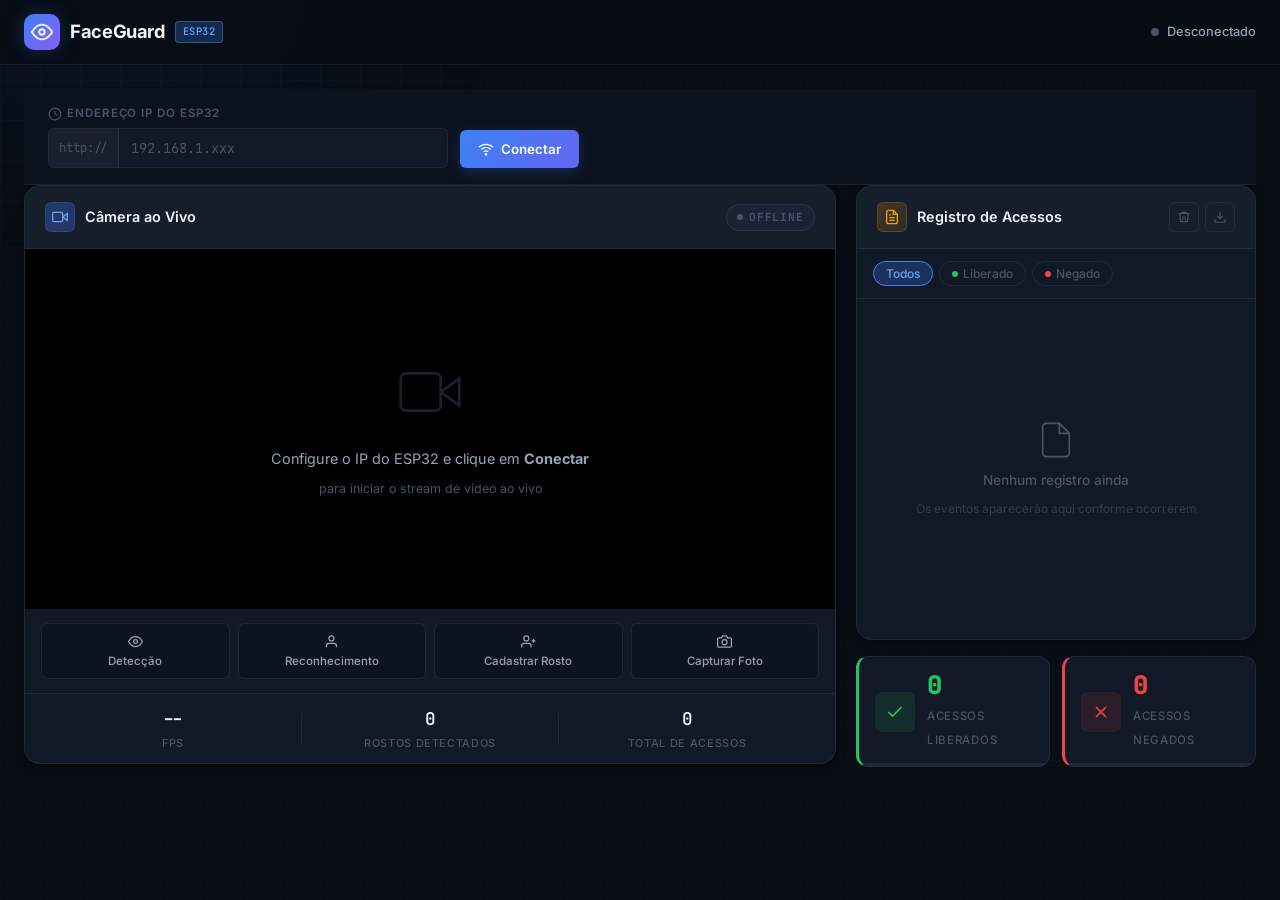
==== dashboard/index.html @ 4478c02a "Add files via upload" ====
<!DOCTYPE html>
<html lang="pt-BR">
<head>
  <meta charset="UTF-8" />
  <meta name="viewport" content="width=device-width, initial-scale=1.0" />
  <title>FaceGuard — Sistema de Reconhecimento Facial</title>
  <meta name="description" content="Dashboard de monitoramento em tempo real com câmera ao vivo e registro de acessos do sistema de reconhecimento facial ESP32." />
  <link rel="preconnect" href="https://fonts.googleapis.com" />
  <link rel="preconnect" href="https://fonts.gstatic.com" crossorigin />
  <link href="https://fonts.googleapis.com/css2?family=Inter:wght@300;400;500;600;700;800&family=JetBrains+Mono:wght@400;500&display=swap" rel="stylesheet" />
  <link rel="stylesheet" href="style.css" />
</head>
<body>

  <!-- ===== HEADER ===== -->
  <header class="header" id="header">
    <div class="header-inner">
      <div class="logo">
        <div class="logo-icon">
          <svg width="22" height="22" viewBox="0 0 24 24" fill="none" stroke="currentColor" stroke-width="2" stroke-linecap="round" stroke-linejoin="round">
            <path d="M1 12s4-8 11-8 11 8 11 8-4 8-11 8-11-8-11-8z"/>
            <circle cx="12" cy="12" r="3"/>
          </svg>
        </div>
        <span class="logo-text">FaceGuard</span>
        <span class="logo-badge">ESP32</span>
      </div>
      <div class="header-status">
        <div class="status-dot" id="statusDot"></div>
        <span class="status-label" id="statusLabel">Desconectado</span>
      </div>
    </div>
  </header>

  <!-- ===== MAIN ===== -->
  <main class="main">

    <!-- CONFIG BAR -->
    <section class="config-bar" id="configBar">
      <div class="config-inner">
        <div class="config-field">
          <label for="espIpInput">
            <svg width="14" height="14" viewBox="0 0 24 24" fill="none" stroke="currentColor" stroke-width="2"><circle cx="12" cy="12" r="10"/><polyline points="12 6 12 12 16 14"/></svg>
            Endereço IP do ESP32
          </label>
          <div class="input-group">
            <span class="input-prefix">http://</span>
            <input type="text" id="espIpInput" placeholder="192.168.1.xxx" value="" autocomplete="off" spellcheck="false" />
          </div>
        </div>
        <button class="btn-connect" id="btnConnect" onclick="connectToESP()">
          <svg width="16" height="16" viewBox="0 0 24 24" fill="none" stroke="currentColor" stroke-width="2"><path d="M5 12.55a11 11 0 0 1 14.08 0"/><path d="M1.42 9a16 16 0 0 1 21.16 0"/><path d="M8.53 16.11a6 6 0 0 1 6.95 0"/><circle cx="12" cy="20" r="1"/></svg>
          Conectar
        </button>
        <button class="btn-disconnect" id="btnDisconnect" onclick="disconnectFromESP()" style="display:none;">
          <svg width="16" height="16" viewBox="0 0 24 24" fill="none" stroke="currentColor" stroke-width="2"><line x1="18" y1="6" x2="6" y2="18"/><line x1="6" y1="6" x2="18" y2="18"/></svg>
          Desconectar
        </button>
      </div>
    </section>

    <!-- GRID LAYOUT -->
    <div class="grid">

      <!-- ===== LEFT: CAMERA PANEL ===== -->
      <div class="panel camera-panel">
        <div class="panel-header">
          <div class="panel-title">
            <div class="panel-icon camera-icon">
              <svg width="16" height="16" viewBox="0 0 24 24" fill="none" stroke="currentColor" stroke-width="2"><path d="M23 7l-7 5 7 5V7z"/><rect x="1" y="5" width="15" height="14" rx="2" ry="2"/></svg>
            </div>
            Câmera ao Vivo
          </div>
          <div class="live-badge" id="liveBadge">
            <span class="live-dot"></span> OFFLINE
          </div>
        </div>

        <div class="camera-container" id="cameraContainer">
          <div class="camera-placeholder" id="cameraPlaceholder">
            <div class="placeholder-icon">
              <svg width="64" height="64" viewBox="0 0 24 24" fill="none" stroke="currentColor" stroke-width="1"><path d="M23 7l-7 5 7 5V7z"/><rect x="1" y="5" width="15" height="14" rx="2" ry="2"/></svg>
            </div>
            <p class="placeholder-text">Configure o IP do ESP32 e clique em <strong>Conectar</strong></p>
            <p class="placeholder-sub">para iniciar o stream de vídeo ao vivo</p>
          </div>
          <img id="cameraStream" src="" alt="Stream da câmera ESP32" style="display:none;" />
          <div class="camera-overlay" id="cameraOverlay" style="display:none;">
            <div class="scan-line"></div>
            <div class="corner tl"></div>
            <div class="corner tr"></div>
            <div class="corner bl"></div>
            <div class="corner br"></div>
          </div>
        </div>

        <!-- Camera Controls -->
        <div class="controls-grid" id="controlsGrid">
          <button class="ctrl-btn" id="btnDetection" onclick="toggleDetection()" title="Ativar/Desativar detecção de rostos">
            <svg width="15" height="15" viewBox="0 0 24 24" fill="none" stroke="currentColor" stroke-width="2"><path d="M1 12s4-8 11-8 11 8 11 8-4 8-11 8-11-8-11-8z"/><circle cx="12" cy="12" r="3"/></svg>
            Detecção
          </button>
          <button class="ctrl-btn" id="btnRecognition" onclick="toggleRecognition()" title="Ativar/Desativar reconhecimento facial">
            <svg width="15" height="15" viewBox="0 0 24 24" fill="none" stroke="currentColor" stroke-width="2"><path d="M20 21v-2a4 4 0 0 0-4-4H8a4 4 0 0 0-4 4v2"/><circle cx="12" cy="7" r="4"/></svg>
            Reconhecimento
          </button>
          <button class="ctrl-btn enroll-btn" id="btnEnroll" onclick="toggleEnroll()" title="Cadastrar novo rosto">
            <svg width="15" height="15" viewBox="0 0 24 24" fill="none" stroke="currentColor" stroke-width="2"><path d="M16 21v-2a4 4 0 0 0-4-4H5a4 4 0 0 0-4 4v2"/><circle cx="8.5" cy="7" r="4"/><line x1="20" y1="8" x2="20" y2="14"/><line x1="23" y1="11" x2="17" y2="11"/></svg>
            Cadastrar Rosto
          </button>
          <button class="ctrl-btn" onclick="capturePhoto()" title="Tirar uma foto">
            <svg width="15" height="15" viewBox="0 0 24 24" fill="none" stroke="currentColor" stroke-width="2"><path d="M23 19a2 2 0 0 1-2 2H3a2 2 0 0 1-2-2V8a2 2 0 0 1 2-2h4l2-3h6l2 3h4a2 2 0 0 1 2 2z"/><circle cx="12" cy="13" r="4"/></svg>
            Capturar Foto
          </button>
        </div>

        <!-- Stats Bar -->
        <div class="stats-bar" id="statsBar">
          <div class="stat-item">
            <span class="stat-val" id="statFPS">--</span>
            <span class="stat-lbl">FPS</span>
          </div>
          <div class="stat-divider"></div>
          <div class="stat-item">
            <span class="stat-val" id="statFaces">0</span>
            <span class="stat-lbl">Rostos Detectados</span>
          </div>
          <div class="stat-divider"></div>
          <div class="stat-item">
            <span class="stat-val" id="statTotal">0</span>
            <span class="stat-lbl">Total de Acessos</span>
          </div>
        </div>
      </div>

      <!-- ===== RIGHT COLUMN ===== -->
      <div class="right-column">

        <!-- ACCESS LOG PANEL -->
        <div class="panel log-panel">
          <div class="panel-header">
            <div class="panel-title">
              <div class="panel-icon log-icon">
                <svg width="16" height="16" viewBox="0 0 24 24" fill="none" stroke="currentColor" stroke-width="2"><path d="M14 2H6a2 2 0 0 0-2 2v16a2 2 0 0 0 2 2h12a2 2 0 0 0 2-2V8z"/><polyline points="14 2 14 8 20 8"/><line x1="16" y1="13" x2="8" y2="13"/><line x1="16" y1="17" x2="8" y2="17"/><polyline points="10 9 9 9 8 9"/></svg>
              </div>
              Registro de Acessos
            </div>
            <div class="panel-actions">
              <button class="icon-btn" onclick="clearLog()" title="Limpar registro">
                <svg width="14" height="14" viewBox="0 0 24 24" fill="none" stroke="currentColor" stroke-width="2"><polyline points="3 6 5 6 21 6"/><path d="M19 6l-1 14H6L5 6"/><path d="M10 11v6"/><path d="M14 11v6"/><path d="M9 6V4h6v2"/></svg>
              </button>
              <button class="icon-btn" onclick="exportLog()" title="Exportar registro">
                <svg width="14" height="14" viewBox="0 0 24 24" fill="none" stroke="currentColor" stroke-width="2"><path d="M21 15v4a2 2 0 0 1-2 2H5a2 2 0 0 1-2-2v-4"/><polyline points="7 10 12 15 17 10"/><line x1="12" y1="15" x2="12" y2="3"/></svg>
              </button>
            </div>
          </div>

          <!-- Log Filters -->
          <div class="log-filters">
            <button class="filter-btn active" data-filter="all" onclick="filterLog('all', this)">Todos</button>
            <button class="filter-btn" data-filter="granted" onclick="filterLog('granted', this)">
              <span class="filter-dot granted"></span> Liberado
            </button>
            <button class="filter-btn" data-filter="denied" onclick="filterLog('denied', this)">
              <span class="filter-dot denied"></span> Negado
            </button>
          </div>

          <!-- Log List -->
          <div class="log-list" id="logList">
            <div class="log-empty" id="logEmpty">
              <svg width="40" height="40" viewBox="0 0 24 24" fill="none" stroke="currentColor" stroke-width="1"><path d="M14 2H6a2 2 0 0 0-2 2v16a2 2 0 0 0 2 2h12a2 2 0 0 0 2-2V8z"/><polyline points="14 2 14 8 20 8"/></svg>
              <p>Nenhum registro ainda</p>
              <span>Os eventos aparecerão aqui conforme ocorrerem</span>
            </div>
          </div>
        </div>

        <!-- SUMMARY CARDS -->
        <div class="cards-row">
          <div class="summary-card granted-card">
            <div class="card-icon">
              <svg width="20" height="20" viewBox="0 0 24 24" fill="none" stroke="currentColor" stroke-width="2"><polyline points="20 6 9 17 4 12"/></svg>
            </div>
            <div class="card-info">
              <span class="card-num" id="cardGranted">0</span>
              <span class="card-label">Acessos Liberados</span>
            </div>
            <div class="card-progress">
              <div class="progress-bar granted-bar" id="progressGranted" style="width:0%"></div>
            </div>
          </div>
          <div class="summary-card denied-card">
            <div class="card-icon">
              <svg width="20" height="20" viewBox="0 0 24 24" fill="none" stroke="currentColor" stroke-width="2"><line x1="18" y1="6" x2="6" y2="18"/><line x1="6" y1="6" x2="18" y2="18"/></svg>
            </div>
            <div class="card-info">
              <span class="card-num" id="cardDenied">0</span>
              <span class="card-label">Acessos Negados</span>
            </div>
            <div class="card-progress">
              <div class="progress-bar denied-bar" id="progressDenied" style="width:0%"></div>
            </div>
          </div>
        </div>

      </div>
    </div>
  </main>

  <!-- TOAST NOTIFICATION -->
  <div class="toast-container" id="toastContainer"></div>

  <!-- PHOTO MODAL -->
  <div class="modal-overlay" id="photoModal" style="display:none;" onclick="closeModal()">
    <div class="modal-content" onclick="event.stopPropagation()">
      <div class="modal-header">
        <h3>Foto Capturada</h3>
        <button class="modal-close" onclick="closeModal()">×</button>
      </div>
      <img id="modalImg" src="" alt="Foto capturada" />
      <div class="modal-footer">
        <a id="modalDownload" href="" download="capture.jpg" class="btn-connect">
          <svg width="14" height="14" viewBox="0 0 24 24" fill="none" stroke="currentColor" stroke-width="2"><path d="M21 15v4a2 2 0 0 1-2 2H5a2 2 0 0 1-2-2v-4"/><polyline points="7 10 12 15 17 10"/><line x1="12" y1="15" x2="12" y2="3"/></svg>
          Salvar Foto
        </a>
        <button class="btn-disconnect" onclick="closeModal()">Fechar</button>
      </div>
    </div>
  </div>

  <script src="app.js"></script>
</body>
</html>
---- dashboard/style.css ----
/* =====================================================
   FaceGuard Dashboard — style.css
   Modern dark theme with glassmorphism
   ===================================================== */

*, *::before, *::after {
  box-sizing: border-box;
  margin: 0;
  padding: 0;
}

:root {
  --bg-base:       #080c14;
  --bg-surface:    #0d1320;
  --bg-card:       #111827;
  --bg-hover:      #1a2236;
  --border:        rgba(255,255,255,0.07);
  --border-active: rgba(99,179,237,0.35);

  --accent:        #3b82f6;
  --accent-glow:   rgba(59,130,246,0.25);
  --accent-light:  #60a5fa;

  --green:         #22c55e;
  --green-glow:    rgba(34,197,94,0.2);
  --green-dim:     rgba(34,197,94,0.12);

  --red:           #ef4444;
  --red-glow:      rgba(239,68,68,0.2);
  --red-dim:       rgba(239,68,68,0.12);

  --yellow:        #f59e0b;
  --yellow-dim:    rgba(245,158,11,0.12);

  --text-primary:  #f1f5f9;
  --text-secondary:#94a3b8;
  --text-muted:    #475569;

  --font-sans:     'Inter', sans-serif;
  --font-mono:     'JetBrains Mono', monospace;

  --radius-sm:     6px;
  --radius-md:     12px;
  --radius-lg:     16px;
  --radius-xl:     20px;

  --shadow-sm:     0 2px 8px rgba(0,0,0,0.4);
  --shadow-md:     0 4px 24px rgba(0,0,0,0.5);
  --shadow-lg:     0 8px 48px rgba(0,0,0,0.6);

  --transition:    0.2s cubic-bezier(0.4,0,0.2,1);
}

html { scroll-behavior: smooth; }

body {
  font-family: var(--font-sans);
  background-color: var(--bg-base);
  color: var(--text-primary);
  min-height: 100vh;
  overflow-x: hidden;
  line-height: 1.5;
}

/* Background grid pattern */
body::before {
  content: '';
  position: fixed;
  inset: 0;
  background-image:
    linear-gradient(rgba(59,130,246,0.03) 1px, transparent 1px),
    linear-gradient(90deg, rgba(59,130,246,0.03) 1px, transparent 1px);
  background-size: 40px 40px;
  pointer-events: none;
  z-index: 0;
}

body::after {
  content: '';
  position: fixed;
  top: -30%;
  left: -20%;
  width: 60%;
  height: 60%;
  background: radial-gradient(ellipse, rgba(59,130,246,0.06) 0%, transparent 70%);
  pointer-events: none;
  z-index: 0;
}

/* ===================== HEADER ===================== */
.header {
  position: sticky;
  top: 0;
  z-index: 100;
  background: rgba(8,12,20,0.85);
  backdrop-filter: blur(20px);
  -webkit-backdrop-filter: blur(20px);
  border-bottom: 1px solid var(--border);
}

.header-inner {
  max-width: 1400px;
  margin: 0 auto;
  padding: 0 24px;
  height: 64px;
  display: flex;
  align-items: center;
  justify-content: space-between;
}

.logo {
  display: flex;
  align-items: center;
  gap: 10px;
}

.logo-icon {
  width: 36px;
  height: 36px;
  background: linear-gradient(135deg, var(--accent), #8b5cf6);
  border-radius: 10px;
  display: flex;
  align-items: center;
  justify-content: center;
  box-shadow: 0 0 20px var(--accent-glow);
}

.logo-text {
  font-size: 1.15rem;
  font-weight: 700;
  letter-spacing: -0.02em;
  color: var(--text-primary);
}

.logo-badge {
  font-size: 0.65rem;
  font-weight: 600;
  font-family: var(--font-mono);
  background: var(--accent-glow);
  color: var(--accent-light);
  border: 1px solid var(--border-active);
  padding: 2px 7px;
  border-radius: 4px;
  letter-spacing: 0.05em;
}

.header-status {
  display: flex;
  align-items: center;
  gap: 8px;
}

.status-dot {
  width: 8px;
  height: 8px;
  border-radius: 50%;
  background: var(--text-muted);
  transition: var(--transition);
}
.status-dot.connected {
  background: var(--green);
  box-shadow: 0 0 10px var(--green);
  animation: pulse 2s infinite;
}
.status-dot.error { background: var(--red); box-shadow: 0 0 10px var(--red); }

@keyframes pulse {
  0%, 100% { opacity: 1; }
  50% { opacity: 0.5; }
}

.status-label {
  font-size: 0.8rem;
  font-weight: 500;
  color: var(--text-secondary);
}

/* ===================== CONFIG BAR ===================== */
.config-bar {
  position: relative;
  z-index: 1;
  background: rgba(13,19,32,0.8);
  border-bottom: 1px solid var(--border);
  padding: 16px 24px;
}

.config-inner {
  max-width: 1400px;
  margin: 0 auto;
  display: flex;
  align-items: flex-end;
  gap: 12px;
  flex-wrap: wrap;
}

.config-field {
  display: flex;
  flex-direction: column;
  gap: 6px;
  flex: 1;
  min-width: 240px;
  max-width: 400px;
}

.config-field label {
  font-size: 0.72rem;
  font-weight: 600;
  text-transform: uppercase;
  letter-spacing: 0.08em;
  color: var(--text-muted);
  display: flex;
  align-items: center;
  gap: 5px;
}

.input-group {
  display: flex;
  align-items: center;
  background: var(--bg-card);
  border: 1px solid var(--border);
  border-radius: var(--radius-sm);
  overflow: hidden;
  transition: var(--transition);
}
.input-group:focus-within {
  border-color: var(--accent);
  box-shadow: 0 0 0 3px var(--accent-glow);
}

.input-prefix {
  padding: 0 10px;
  font-family: var(--font-mono);
  font-size: 0.78rem;
  color: var(--text-muted);
  background: rgba(255,255,255,0.03);
  border-right: 1px solid var(--border);
  height: 38px;
  display: flex;
  align-items: center;
  white-space: nowrap;
}

.input-group input {
  flex: 1;
  background: transparent;
  border: none;
  outline: none;
  color: var(--text-primary);
  font-family: var(--font-mono);
  font-size: 0.85rem;
  padding: 0 12px;
  height: 38px;
}
.input-group input::placeholder { color: var(--text-muted); }

/* ===================== BUTTONS ===================== */
.btn-connect, .btn-disconnect {
  display: inline-flex;
  align-items: center;
  gap: 7px;
  padding: 0 18px;
  height: 38px;
  border: none;
  border-radius: var(--radius-sm);
  font-family: var(--font-sans);
  font-size: 0.83rem;
  font-weight: 600;
  cursor: pointer;
  transition: var(--transition);
  white-space: nowrap;
  text-decoration: none;
}

.btn-connect {
  background: linear-gradient(135deg, var(--accent), #6366f1);
  color: #fff;
  box-shadow: 0 4px 15px var(--accent-glow);
}
.btn-connect:hover {
  transform: translateY(-1px);
  box-shadow: 0 6px 20px rgba(59,130,246,0.4);
}
.btn-connect:active { transform: translateY(0); }

.btn-disconnect {
  background: var(--bg-card);
  color: var(--text-secondary);
  border: 1px solid var(--border);
}
.btn-disconnect:hover {
  background: var(--bg-hover);
  color: var(--red);
  border-color: var(--red);
}

.icon-btn {
  width: 30px;
  height: 30px;
  display: flex;
  align-items: center;
  justify-content: center;
  background: transparent;
  border: 1px solid var(--border);
  border-radius: var(--radius-sm);
  color: var(--text-muted);
  cursor: pointer;
  transition: var(--transition);
}
.icon-btn:hover {
  background: var(--bg-hover);
  color: var(--text-primary);
  border-color: rgba(255,255,255,0.15);
}

/* ===================== MAIN / GRID ===================== */
.main {
  position: relative;
  z-index: 1;
  max-width: 1400px;
  margin: 0 auto;
  padding: 24px 24px 40px;
}

.grid {
  display: grid;
  grid-template-columns: 1fr 400px;
  gap: 20px;
  align-items: start;
}

@media (max-width: 1100px) {
  .grid { grid-template-columns: 1fr; }
}

/* ===================== PANEL ===================== */
.panel {
  background: var(--bg-card);
  border: 1px solid var(--border);
  border-radius: var(--radius-lg);
  overflow: hidden;
  box-shadow: var(--shadow-sm);
}

.panel-header {
  display: flex;
  align-items: center;
  justify-content: space-between;
  padding: 16px 20px;
  border-bottom: 1px solid var(--border);
  background: rgba(255,255,255,0.02);
}

.panel-title {
  display: flex;
  align-items: center;
  gap: 10px;
  font-size: 0.9rem;
  font-weight: 600;
  color: var(--text-primary);
}

.panel-icon {
  width: 30px;
  height: 30px;
  border-radius: var(--radius-sm);
  display: flex;
  align-items: center;
  justify-content: center;
}

.camera-icon {
  background: linear-gradient(135deg, rgba(59,130,246,0.3), rgba(99,102,241,0.3));
  border: 1px solid rgba(59,130,246,0.2);
  color: var(--accent-light);
}

.log-icon {
  background: linear-gradient(135deg, rgba(245,158,11,0.2), rgba(251,191,36,0.1));
  border: 1px solid rgba(245,158,11,0.2);
  color: var(--yellow);
}

.panel-actions {
  display: flex;
  gap: 6px;
}

/* ===================== LIVE BADGE ===================== */
.live-badge {
  display: flex;
  align-items: center;
  gap: 6px;
  padding: 4px 10px;
  border-radius: 100px;
  font-size: 0.7rem;
  font-weight: 700;
  font-family: var(--font-mono);
  letter-spacing: 0.08em;
  background: var(--bg-hover);
  border: 1px solid var(--border);
  color: var(--text-muted);
  transition: var(--transition);
}
.live-badge.live {
  background: var(--green-dim);
  border-color: rgba(34,197,94,0.3);
  color: var(--green);
}

.live-dot {
  width: 6px;
  height: 6px;
  border-radius: 50%;
  background: currentColor;
}
.live-badge.live .live-dot {
  animation: pulse 1.5s infinite;
}

/* ===================== CAMERA ===================== */
.camera-container {
  position: relative;
  background: #000;
  min-height: 360px;
  display: flex;
  align-items: center;
  justify-content: center;
  overflow: hidden;
}

.camera-placeholder {
  display: flex;
  flex-direction: column;
  align-items: center;
  gap: 10px;
  padding: 40px;
  text-align: center;
}

.placeholder-icon {
  color: var(--text-muted);
  opacity: 0.4;
  margin-bottom: 8px;
}

.placeholder-text {
  font-size: 0.9rem;
  color: var(--text-secondary);
}

.placeholder-sub {
  font-size: 0.78rem;
  color: var(--text-muted);
}

#cameraStream {
  width: 100%;
  height: 100%;
  object-fit: cover;
  display: block;
  min-height: 360px;
  max-height: 480px;
}

/* Camera overlay corners */
.camera-overlay {
  position: absolute;
  inset: 0;
  pointer-events: none;
}

.scan-line {
  position: absolute;
  left: 0; right: 0;
  height: 2px;
  background: linear-gradient(90deg, transparent, var(--accent), transparent);
  animation: scan 3s linear infinite;
  opacity: 0.5;
}

@keyframes scan {
  0%   { top: 0%; opacity: 0; }
  5%   { opacity: 0.5; }
  95%  { opacity: 0.5; }
  100% { top: 100%; opacity: 0; }
}

.corner {
  position: absolute;
  width: 20px;
  height: 20px;
  border-color: var(--accent);
  border-style: solid;
  opacity: 0.7;
}
.corner.tl { top: 12px; left: 12px; border-width: 2px 0 0 2px; }
.corner.tr { top: 12px; right: 12px; border-width: 2px 2px 0 0; }
.corner.bl { bottom: 12px; left: 12px; border-width: 0 0 2px 2px; }
.corner.br { bottom: 12px; right: 12px; border-width: 0 2px 2px 0; }

/* ===================== CONTROLS ===================== */
.controls-grid {
  display: grid;
  grid-template-columns: repeat(4, 1fr);
  gap: 8px;
  padding: 14px 16px;
  border-bottom: 1px solid var(--border);
}

@media (max-width: 700px) {
  .controls-grid { grid-template-columns: repeat(2, 1fr); }
}

.ctrl-btn {
  display: flex;
  flex-direction: column;
  align-items: center;
  gap: 5px;
  padding: 10px 8px;
  background: var(--bg-surface);
  border: 1px solid var(--border);
  border-radius: var(--radius-sm);
  color: var(--text-secondary);
  font-family: var(--font-sans);
  font-size: 0.72rem;
  font-weight: 500;
  cursor: pointer;
  transition: var(--transition);
}
.ctrl-btn:hover {
  background: var(--bg-hover);
  color: var(--text-primary);
  border-color: rgba(255,255,255,0.15);
  transform: translateY(-1px);
}
.ctrl-btn.active {
  background: var(--accent-glow);
  border-color: var(--accent);
  color: var(--accent-light);
}
.ctrl-btn.active-green {
  background: var(--green-dim);
  border-color: rgba(34,197,94,0.4);
  color: var(--green);
}
.enroll-btn.enrolling {
  background: var(--yellow-dim);
  border-color: rgba(245,158,11,0.4);
  color: var(--yellow);
  animation: pulse 1s infinite;
}

/* ===================== STATS BAR ===================== */
.stats-bar {
  display: flex;
  align-items: center;
  padding: 12px 20px;
  gap: 0;
}

.stat-item {
  flex: 1;
  display: flex;
  flex-direction: column;
  align-items: center;
  gap: 2px;
}

.stat-val {
  font-family: var(--font-mono);
  font-size: 1.1rem;
  font-weight: 600;
  color: var(--text-primary);
}

.stat-lbl {
  font-size: 0.68rem;
  font-weight: 500;
  text-transform: uppercase;
  letter-spacing: 0.06em;
  color: var(--text-muted);
}

.stat-divider {
  width: 1px;
  height: 32px;
  background: var(--border);
}

/* ===================== LOG PANEL ===================== */
.right-column {
  display: flex;
  flex-direction: column;
  gap: 16px;
}

.log-filters {
  display: flex;
  gap: 6px;
  padding: 12px 16px;
  border-bottom: 1px solid var(--border);
}

.filter-btn {
  display: flex;
  align-items: center;
  gap: 5px;
  padding: 4px 12px;
  background: transparent;
  border: 1px solid var(--border);
  border-radius: 100px;
  color: var(--text-muted);
  font-family: var(--font-sans);
  font-size: 0.75rem;
  font-weight: 500;
  cursor: pointer;
  transition: var(--transition);
}
.filter-btn:hover {
  background: var(--bg-hover);
  color: var(--text-secondary);
}
.filter-btn.active {
  background: var(--accent-glow);
  border-color: var(--accent);
  color: var(--accent-light);
}

.filter-dot {
  width: 6px;
  height: 6px;
  border-radius: 50%;
}
.filter-dot.granted { background: var(--green); }
.filter-dot.denied  { background: var(--red); }

/* ===================== LOG LIST ===================== */
.log-list {
  height: 340px;
  overflow-y: auto;
  padding: 10px 12px;
  scrollbar-width: thin;
  scrollbar-color: var(--border) transparent;
}

.log-list::-webkit-scrollbar { width: 4px; }
.log-list::-webkit-scrollbar-track { background: transparent; }
.log-list::-webkit-scrollbar-thumb { background: var(--border); border-radius: 4px; }

.log-empty {
  display: flex;
  flex-direction: column;
  align-items: center;
  justify-content: center;
  height: 100%;
  gap: 10px;
  color: var(--text-muted);
  text-align: center;
}
.log-empty p { font-size: 0.85rem; font-weight: 500; }
.log-empty span { font-size: 0.75rem; color: var(--text-muted); opacity: 0.6; }

/* LOG ENTRY */
.log-entry {
  display: flex;
  align-items: flex-start;
  gap: 10px;
  padding: 10px 10px;
  border-radius: var(--radius-sm);
  margin-bottom: 6px;
  border: 1px solid transparent;
  transition: var(--transition);
  animation: slideIn 0.3s ease;
}
.log-entry:hover {
  background: var(--bg-hover);
  border-color: var(--border);
}
.log-entry:last-child { margin-bottom: 0; }

@keyframes slideIn {
  from { opacity: 0; transform: translateX(12px); }
  to   { opacity: 1; transform: translateX(0); }
}

.log-icon-wrap {
  width: 32px;
  height: 32px;
  border-radius: 50%;
  flex-shrink: 0;
  display: flex;
  align-items: center;
  justify-content: center;
  margin-top: 2px;
}
.log-icon-wrap.granted {
  background: var(--green-dim);
  border: 1px solid rgba(34,197,94,0.3);
  color: var(--green);
}
.log-icon-wrap.denied {
  background: var(--red-dim);
  border: 1px solid rgba(239,68,68,0.3);
  color: var(--red);
}

.log-body { flex: 1; min-width: 0; }

.log-type {
  font-size: 0.78rem;
  font-weight: 700;
  text-transform: uppercase;
  letter-spacing: 0.05em;
  margin-bottom: 2px;
}
.log-entry.granted-entry .log-type { color: var(--green); }
.log-entry.denied-entry  .log-type { color: var(--red); }

.log-detail {
  font-size: 0.8rem;
  color: var(--text-secondary);
  margin-bottom: 3px;
  white-space: nowrap;
  overflow: hidden;
  text-overflow: ellipsis;
}

.log-time {
  font-family: var(--font-mono);
  font-size: 0.68rem;
  color: var(--text-muted);
}

/* ===================== SUMMARY CARDS ===================== */
.cards-row {
  display: grid;
  grid-template-columns: 1fr 1fr;
  gap: 12px;
}

.summary-card {
  background: var(--bg-card);
  border: 1px solid var(--border);
  border-radius: var(--radius-md);
  padding: 16px;
  display: flex;
  align-items: center;
  gap: 12px;
  position: relative;
  overflow: hidden;
  transition: var(--transition);
}
.summary-card:hover { border-color: rgba(255,255,255,0.12); }

.granted-card { border-left: 3px solid var(--green); }
.denied-card  { border-left: 3px solid var(--red); }

.card-icon {
  width: 40px;
  height: 40px;
  border-radius: var(--radius-sm);
  display: flex;
  align-items: center;
  justify-content: center;
  flex-shrink: 0;
}
.granted-card .card-icon {
  background: var(--green-dim);
  color: var(--green);
}
.denied-card .card-icon {
  background: var(--red-dim);
  color: var(--red);
}

.card-info {
  flex: 1;
}

.card-num {
  display: block;
  font-size: 1.6rem;
  font-weight: 800;
  font-family: var(--font-mono);
  line-height: 1;
  margin-bottom: 3px;
}
.granted-card .card-num { color: var(--green); }
.denied-card  .card-num { color: var(--red); }

.card-label {
  font-size: 0.72rem;
  font-weight: 500;
  color: var(--text-muted);
  text-transform: uppercase;
  letter-spacing: 0.06em;
}

.card-progress {
  position: absolute;
  bottom: 0; left: 0; right: 0;
  height: 3px;
  background: var(--border);
}
.progress-bar {
  height: 100%;
  transition: width 0.6s cubic-bezier(0.4,0,0.2,1);
}
.granted-bar { background: linear-gradient(90deg, var(--green), #4ade80); }
.denied-bar  { background: linear-gradient(90deg, var(--red), #f87171); }

/* ===================== TOAST ===================== */
.toast-container {
  position: fixed;
  bottom: 24px;
  right: 24px;
  display: flex;
  flex-direction: column;
  gap: 10px;
  z-index: 9999;
}

.toast {
  display: flex;
  align-items: center;
  gap: 10px;
  padding: 12px 16px;
  background: var(--bg-card);
  border: 1px solid var(--border);
  border-radius: var(--radius-md);
  box-shadow: var(--shadow-lg);
  font-size: 0.83rem;
  font-weight: 500;
  min-width: 280px;
  max-width: 380px;
  animation: toastIn 0.35s cubic-bezier(0.34,1.56,0.64,1);
  position: relative;
  overflow: hidden;
}
.toast::before {
  content: '';
  position: absolute;
  left: 0; top: 0; bottom: 0;
  width: 3px;
}
.toast.success { color: var(--green); border-color: rgba(34,197,94,0.25); }
.toast.success::before { background: var(--green); }
.toast.error   { color: var(--red);   border-color: rgba(239,68,68,0.25); }
.toast.error::before { background: var(--red); }
.toast.info    { color: var(--accent-light); border-color: var(--border-active); }
.toast.info::before { background: var(--accent); }
.toast.warning { color: var(--yellow); border-color: rgba(245,158,11,0.25); }
.toast.warning::before { background: var(--yellow); }

@keyframes toastIn {
  from { opacity: 0; transform: translateX(30px) scale(0.9); }
  to   { opacity: 1; transform: translateX(0) scale(1); }
}

.toast-icon { flex-shrink: 0; }
.toast-msg  { flex: 1; color: var(--text-primary); }

/* ===================== MODAL ===================== */
.modal-overlay {
  position: fixed;
  inset: 0;
  background: rgba(0,0,0,0.75);
  backdrop-filter: blur(8px);
  display: flex;
  align-items: center;
  justify-content: center;
  z-index: 9000;
  animation: fadeIn 0.2s ease;
}

@keyframes fadeIn {
  from { opacity: 0; }
  to   { opacity: 1; }
}

.modal-content {
  background: var(--bg-card);
  border: 1px solid var(--border);
  border-radius: var(--radius-xl);
  overflow: hidden;
  max-width: 640px;
  width: 90%;
  box-shadow: var(--shadow-lg);
  animation: modalIn 0.3s cubic-bezier(0.34,1.2,0.64,1);
}

@keyframes modalIn {
  from { opacity: 0; transform: scale(0.9) translateY(20px); }
  to   { opacity: 1; transform: scale(1) translateY(0); }
}

.modal-header {
  display: flex;
  align-items: center;
  justify-content: space-between;
  padding: 16px 20px;
  border-bottom: 1px solid var(--border);
}

.modal-header h3 {
  font-size: 0.95rem;
  font-weight: 600;
}

.modal-close {
  background: transparent;
  border: none;
  color: var(--text-muted);
  font-size: 1.4rem;
  cursor: pointer;
  line-height: 1;
  padding: 0 4px;
  transition: var(--transition);
}
.modal-close:hover { color: var(--text-primary); }

.modal-content img {
  width: 100%;
  display: block;
  max-height: 400px;
  object-fit: contain;
  background: #000;
}

.modal-footer {
  display: flex;
  gap: 10px;
  padding: 16px 20px;
  border-top: 1px solid var(--border);
  justify-content: flex-end;
}

/* ===================== RESPONSIVE ===================== */
@media (max-width: 768px) {
  .header-inner { padding: 0 16px; }
  .config-bar { padding: 12px 16px; }
  .main { padding: 16px 16px 40px; }
  .cards-row { grid-template-columns: 1fr; }
  .config-field { max-width: 100%; }
}
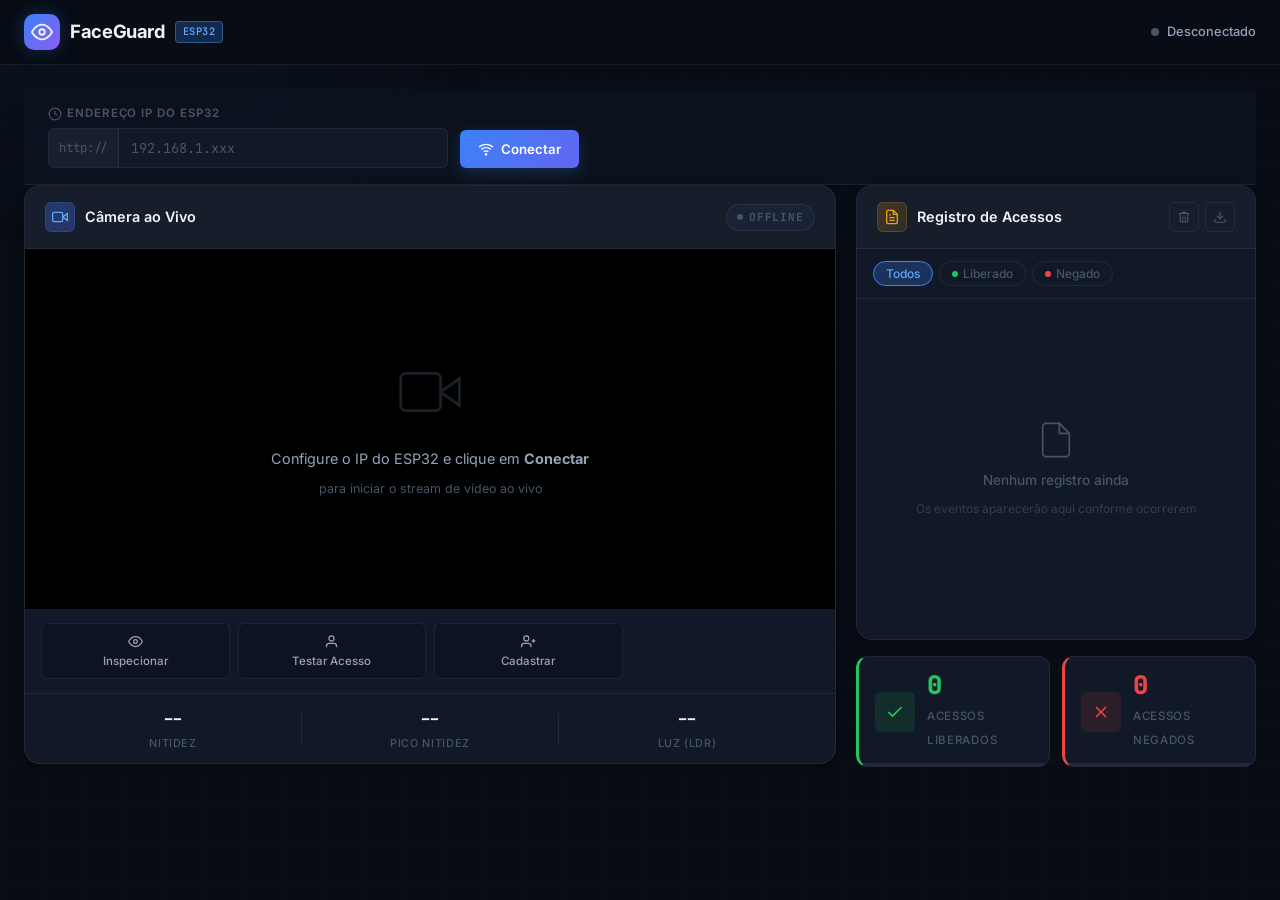
==== commit e47412ef: "adaptação do código do dashboard" ====
--- a/dashboard/index.html
+++ b/dashboard/index.html
@@ -96,39 +96,35 @@
 
         <!-- Camera Controls -->
         <div class="controls-grid" id="controlsGrid">
-          <button class="ctrl-btn" id="btnDetection" onclick="toggleDetection()" title="Ativar/Desativar detecção de rostos">
+          <button class="ctrl-btn" id="btnContinuous" onclick="toggleContinuous()" title="Ativar Inspecção Contínua">
             <svg width="15" height="15" viewBox="0 0 24 24" fill="none" stroke="currentColor" stroke-width="2"><path d="M1 12s4-8 11-8 11 8 11 8-4 8-11 8-11-8-11-8z"/><circle cx="12" cy="12" r="3"/></svg>
-            Detecção
+            Inspecionar
           </button>
-          <button class="ctrl-btn" id="btnRecognition" onclick="toggleRecognition()" title="Ativar/Desativar reconhecimento facial">
+          <button class="ctrl-btn" id="btnTestAccess" onclick="testAccess()" title="Testar acesso (Tentativa)">
             <svg width="15" height="15" viewBox="0 0 24 24" fill="none" stroke="currentColor" stroke-width="2"><path d="M20 21v-2a4 4 0 0 0-4-4H8a4 4 0 0 0-4 4v2"/><circle cx="12" cy="7" r="4"/></svg>
-            Reconhecimento
+            Testar Acesso
           </button>
-          <button class="ctrl-btn enroll-btn" id="btnEnroll" onclick="toggleEnroll()" title="Cadastrar novo rosto">
+          <button class="ctrl-btn enroll-btn" id="btnEnroll" onclick="startEnroll()" title="Cadastrar rosto">
             <svg width="15" height="15" viewBox="0 0 24 24" fill="none" stroke="currentColor" stroke-width="2"><path d="M16 21v-2a4 4 0 0 0-4-4H5a4 4 0 0 0-4 4v2"/><circle cx="8.5" cy="7" r="4"/><line x1="20" y1="8" x2="20" y2="14"/><line x1="23" y1="11" x2="17" y2="11"/></svg>
-            Cadastrar Rosto
-          </button>
-          <button class="ctrl-btn" onclick="capturePhoto()" title="Tirar uma foto">
-            <svg width="15" height="15" viewBox="0 0 24 24" fill="none" stroke="currentColor" stroke-width="2"><path d="M23 19a2 2 0 0 1-2 2H3a2 2 0 0 1-2-2V8a2 2 0 0 1 2-2h4l2-3h6l2 3h4a2 2 0 0 1 2 2z"/><circle cx="12" cy="13" r="4"/></svg>
-            Capturar Foto
+            Cadastrar
           </button>
         </div>
 
         <!-- Stats Bar -->
         <div class="stats-bar" id="statsBar">
           <div class="stat-item">
-            <span class="stat-val" id="statFPS">--</span>
-            <span class="stat-lbl">FPS</span>
+            <span class="stat-val" id="statSharp">--</span>
+            <span class="stat-lbl">Nitidez</span>
           </div>
           <div class="stat-divider"></div>
           <div class="stat-item">
-            <span class="stat-val" id="statFaces">0</span>
-            <span class="stat-lbl">Rostos Detectados</span>
+            <span class="stat-val" id="statPeak">--</span>
+            <span class="stat-lbl">Pico Nitidez</span>
           </div>
           <div class="stat-divider"></div>
           <div class="stat-item">
-            <span class="stat-val" id="statTotal">0</span>
-            <span class="stat-lbl">Total de Acessos</span>
+            <span class="stat-val" id="statLDR">--</span>
+            <span class="stat-lbl">Luz (LDR)</span>
           </div>
         </div>
       </div>
@@ -211,23 +207,7 @@
   <!-- TOAST NOTIFICATION -->
   <div class="toast-container" id="toastContainer"></div>
 
-  <!-- PHOTO MODAL -->
-  <div class="modal-overlay" id="photoModal" style="display:none;" onclick="closeModal()">
-    <div class="modal-content" onclick="event.stopPropagation()">
-      <div class="modal-header">
-        <h3>Foto Capturada</h3>
-        <button class="modal-close" onclick="closeModal()">×</button>
-      </div>
-      <img id="modalImg" src="" alt="Foto capturada" />
-      <div class="modal-footer">
-        <a id="modalDownload" href="" download="capture.jpg" class="btn-connect">
-          <svg width="14" height="14" viewBox="0 0 24 24" fill="none" stroke="currentColor" stroke-width="2"><path d="M21 15v4a2 2 0 0 1-2 2H5a2 2 0 0 1-2-2v-4"/><polyline points="7 10 12 15 17 10"/><line x1="12" y1="15" x2="12" y2="3"/></svg>
-          Salvar Foto
-        </a>
-        <button class="btn-disconnect" onclick="closeModal()">Fechar</button>
-      </div>
-    </div>
-  </div>
+
 
   <script src="app.js"></script>
 </body>
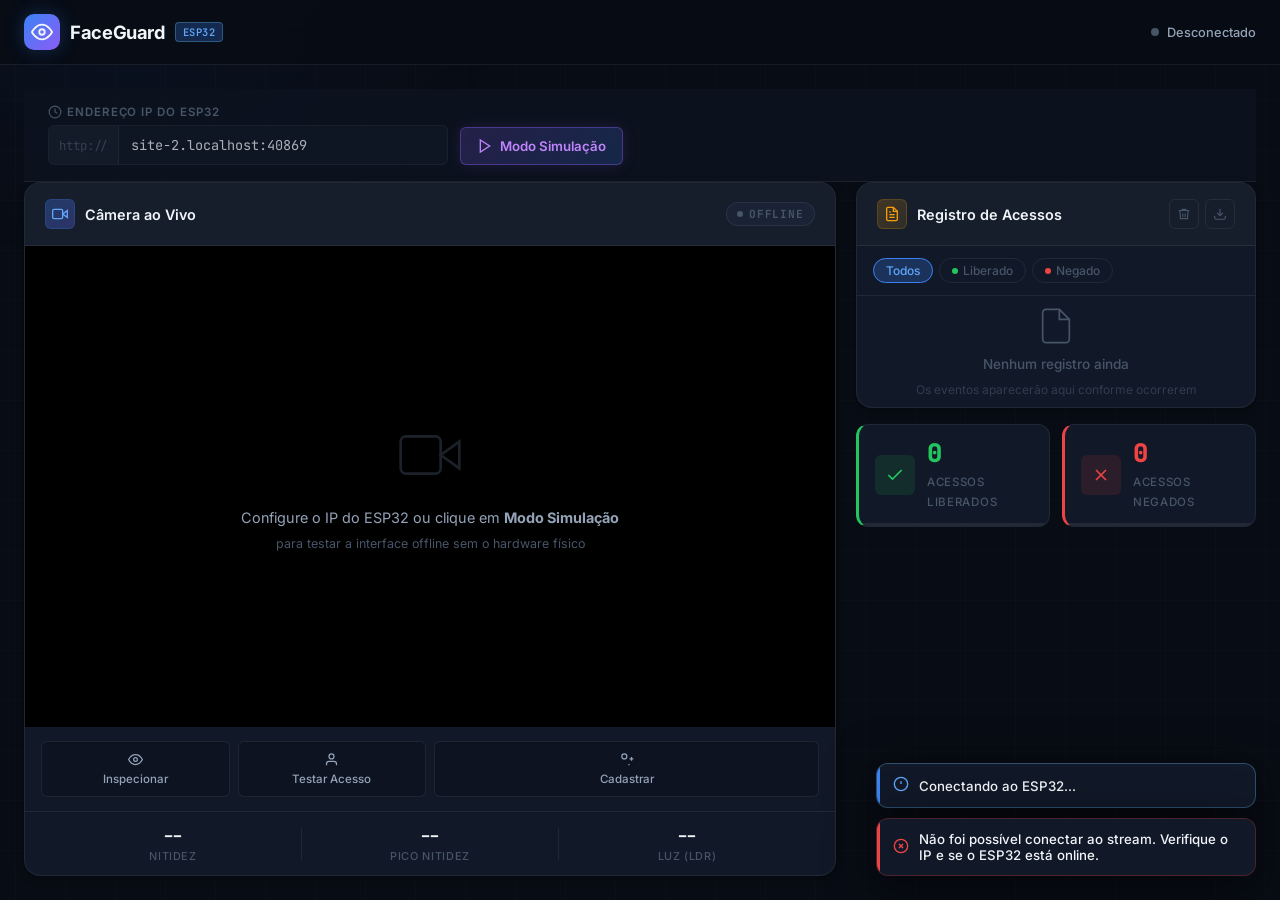
==== commit 1da6dcee: "Dashboard Atualização no cadastro de pessoa, mudança na resolução da tela e configuração para usar o" ====
--- a/dashboard/index.html
+++ b/dashboard/index.html
@@ -43,18 +43,14 @@
             <svg width="14" height="14" viewBox="0 0 24 24" fill="none" stroke="currentColor" stroke-width="2"><circle cx="12" cy="12" r="10"/><polyline points="12 6 12 12 16 14"/></svg>
             Endereço IP do ESP32
           </label>
-          <div class="input-group">
+          <div class="input-group" style="opacity: 0.7; cursor: not-allowed;">
             <span class="input-prefix">http://</span>
-            <input type="text" id="espIpInput" placeholder="192.168.1.xxx" value="" autocomplete="off" spellcheck="false" />
-          </div>
-        </div>
-        <button class="btn-connect" id="btnConnect" onclick="connectToESP()">
-          <svg width="16" height="16" viewBox="0 0 24 24" fill="none" stroke="currentColor" stroke-width="2"><path d="M5 12.55a11 11 0 0 1 14.08 0"/><path d="M1.42 9a16 16 0 0 1 21.16 0"/><path d="M8.53 16.11a6 6 0 0 1 6.95 0"/><circle cx="12" cy="20" r="1"/></svg>
-          Conectar
-        </button>
-        <button class="btn-disconnect" id="btnDisconnect" onclick="disconnectFromESP()" style="display:none;">
-          <svg width="16" height="16" viewBox="0 0 24 24" fill="none" stroke="currentColor" stroke-width="2"><line x1="18" y1="6" x2="6" y2="18"/><line x1="6" y1="6" x2="18" y2="18"/></svg>
-          Desconectar
+            <input type="text" id="espIpInput" placeholder="192.168.1.xxx" value="" readonly autocomplete="off" spellcheck="false" style="cursor: not-allowed;" />
+          </div>
+        </div>
+        <button class="btn-sim" id="btnSim" onclick="toggleSimulationMode()">
+          <svg width="16" height="16" viewBox="0 0 24 24" fill="none" stroke="currentColor" stroke-width="2"><polygon points="5 3 19 12 5 21 5 3"/></svg>
+          Modo Simulação
         </button>
       </div>
     </section>
@@ -81,16 +77,20 @@
             <div class="placeholder-icon">
               <svg width="64" height="64" viewBox="0 0 24 24" fill="none" stroke="currentColor" stroke-width="1"><path d="M23 7l-7 5 7 5V7z"/><rect x="1" y="5" width="15" height="14" rx="2" ry="2"/></svg>
             </div>
-            <p class="placeholder-text">Configure o IP do ESP32 e clique em <strong>Conectar</strong></p>
-            <p class="placeholder-sub">para iniciar o stream de vídeo ao vivo</p>
+            <p class="placeholder-text">Configure o IP do ESP32 ou clique em <strong>Modo Simulação</strong></p>
+            <p class="placeholder-sub">para testar a interface offline sem o hardware físico</p>
           </div>
           <img id="cameraStream" src="" alt="Stream da câmera ESP32" style="display:none;" />
+          <video id="webcamVideo" autoplay playsinline style="display:none; width:100%; height:100%; object-fit:cover;"></video>
+          <canvas id="simCanvas" style="display:none; width:100%; height:100%; object-fit:cover;"></canvas>
+          
           <div class="camera-overlay" id="cameraOverlay" style="display:none;">
             <div class="scan-line"></div>
             <div class="corner tl"></div>
             <div class="corner tr"></div>
             <div class="corner bl"></div>
             <div class="corner br"></div>
+            <div class="sim-overlay-badge" id="simOverlayBadge" style="display:none;">SIMULADOR DE RECONHECIMENTO</div>
           </div>
         </div>
 
@@ -104,10 +104,36 @@
             <svg width="15" height="15" viewBox="0 0 24 24" fill="none" stroke="currentColor" stroke-width="2"><path d="M20 21v-2a4 4 0 0 0-4-4H8a4 4 0 0 0-4 4v2"/><circle cx="12" cy="7" r="4"/></svg>
             Testar Acesso
           </button>
-          <button class="ctrl-btn enroll-btn" id="btnEnroll" onclick="startEnroll()" title="Cadastrar rosto">
-            <svg width="15" height="15" viewBox="0 0 24 24" fill="none" stroke="currentColor" stroke-width="2"><path d="M16 21v-2a4 4 0 0 0-4-4H5a4 4 0 0 0-4 4v2"/><circle cx="8.5" cy="7" r="4"/><line x1="20" y1="8" x2="20" y2="14"/><line x1="23" y1="11" x2="17" y2="11"/></svg>
+          <button class="ctrl-btn enroll-btn" style="grid-column: span 2;" id="btnOpenEnrollModal" onclick="openEnrollModal()" title="Cadastrar rosto">
+            <svg width="15" height="15" viewBox="0 0 24 24" fill="none" stroke="currentColor" stroke-width="2"><path d="M16 21v-2a4 4 0 0 4 4H5a4 4 0 0 4 4v2"/><circle cx="8.5" cy="7" r="4"/><line x1="20" y1="8" x2="20" y2="14"/><line x1="23" y1="11" x2="17" y2="11"/></svg>
             Cadastrar
           </button>
+        </div>
+
+        <!-- SIMULATION ACTION PANEL (visível no modo simulação) -->
+        <div class="sim-panel" id="simPanel" style="display: none;">
+          <div class="sim-panel-header">
+            <svg width="14" height="14" viewBox="0 0 24 24" fill="none" stroke="currentColor" stroke-width="2"><polygon points="12 2 15.09 8.26 22 9.27 17 14.14 18.18 21.02 12 17.77 5.82 21.02 7 14.14 2 9.27 8.91 8.26 12 2"/></svg>
+            Painel de Testes & Eventos Simulados
+          </div>
+          <div class="sim-buttons">
+            <button class="sim-action-btn grant" onclick="simTriggerEvent(true, 'João Silva (ID 1)')">
+              <svg width="14" height="14" viewBox="0 0 24 24" fill="none" stroke="currentColor" stroke-width="2.5"><polyline points="20 6 9 17 4 12"/></svg>
+              Liberar: João
+            </button>
+            <button class="sim-action-btn grant" onclick="simTriggerEvent(true, 'Maria Souza (ID 2)')">
+              <svg width="14" height="14" viewBox="0 0 24 24" fill="none" stroke="currentColor" stroke-width="2.5"><polyline points="20 6 9 17 4 12"/></svg>
+              Liberar: Maria
+            </button>
+            <button class="sim-action-btn deny" onclick="simTriggerEvent(false, 'Rosto não cadastrado')">
+              <svg width="14" height="14" viewBox="0 0 24 24" fill="none" stroke="currentColor" stroke-width="2.5"><line x1="18" y1="6" x2="6" y2="18"/><line x1="6" y1="6" x2="18" y2="18"/></svg>
+              Negar Acesso
+            </button>
+            <button class="sim-action-btn" onclick="simToggleVideoSource()">
+              <svg width="14" height="14" viewBox="0 0 24 24" fill="none" stroke="currentColor" stroke-width="2"><path d="M23 7l-7 5 7 5V7z"/><rect x="1" y="5" width="15" height="14" rx="2" ry="2"/></svg>
+              Fonte: <span id="simSourceLabel">WebCam / Scanner</span>
+            </button>
+          </div>
         </div>
 
         <!-- Stats Bar -->
@@ -204,6 +230,26 @@
     </div>
   </main>
 
+  <!-- ENROLL MODAL -->
+  <div class="modal-backdrop" id="enrollModalBackdrop" style="display:none;">
+    <div class="modal-box">
+      <div class="modal-header">
+        <h3>Cadastrar Novo Rosto</h3>
+        <button class="modal-close" onclick="closeEnrollModal()">
+          <svg width="20" height="20" viewBox="0 0 24 24" fill="none" stroke="currentColor" stroke-width="2"><line x1="18" y1="6" x2="6" y2="18"/><line x1="6" y1="6" x2="18" y2="18"/></svg>
+        </button>
+      </div>
+      <div class="modal-body">
+        <label for="enrollNameInput">Nome da Pessoa</label>
+        <input type="text" id="enrollNameInput" placeholder="Ex: João da Silva" />
+      </div>
+      <div class="modal-footer">
+        <button class="btn-secondary" onclick="closeEnrollModal()">Cancelar</button>
+        <button class="btn-primary" onclick="confirmEnroll()">Iniciar Cadastro</button>
+      </div>
+    </div>
+  </div>
+
   <!-- TOAST NOTIFICATION -->
   <div class="toast-container" id="toastContainer"></div>
 
--- a/dashboard/style.css
+++ b/dashboard/style.css
@@ -57,24 +57,21 @@
   font-family: var(--font-sans);
   background-color: var(--bg-base);
   color: var(--text-primary);
-  min-height: 100vh;
-  overflow-x: hidden;
-  line-height: 1.5;
+  background: var(--bg-base);
+  background-image: 
+    linear-gradient(rgba(255,255,255,0.01) 1px, transparent 1px),
+    linear-gradient(90deg, rgba(255,255,255,0.01) 1px, transparent 1px);
+  background-size: 50px 50px;
+  background-position: center top;
+  color: var(--text-primary);
+  margin: 0;
+  height: 100vh;
+  overflow: hidden;
+  display: flex;
+  flex-direction: column;
 }
 
 /* Background grid pattern */
-body::before {
-  content: '';
-  position: fixed;
-  inset: 0;
-  background-image:
-    linear-gradient(rgba(59,130,246,0.03) 1px, transparent 1px),
-    linear-gradient(90deg, rgba(59,130,246,0.03) 1px, transparent 1px);
-  background-size: 40px 40px;
-  pointer-events: none;
-  z-index: 0;
-}
-
 body::after {
   content: '';
   position: fixed;
@@ -316,16 +313,23 @@
 .main {
   position: relative;
   z-index: 1;
+  width: 100%;
   max-width: 1400px;
   margin: 0 auto;
-  padding: 24px 24px 40px;
+  padding: 24px;
+  flex: 1;
+  display: flex;
+  flex-direction: column;
+  min-height: 0;
 }
 
 .grid {
+  flex: 1;
   display: grid;
   grid-template-columns: 1fr 400px;
   gap: 20px;
-  align-items: start;
+  min-height: 0;
+  align-items: stretch;
 }
 
 @media (max-width: 1100px) {
@@ -339,6 +343,9 @@
   border-radius: var(--radius-lg);
   overflow: hidden;
   box-shadow: var(--shadow-sm);
+  display: flex;
+  flex-direction: column;
+  min-height: 0;
 }
 
 .panel-header {
@@ -421,7 +428,8 @@
 .camera-container {
   position: relative;
   background: #000;
-  min-height: 360px;
+  flex: 1;
+  min-height: 0;
   display: flex;
   align-items: center;
   justify-content: center;
@@ -456,10 +464,8 @@
 #cameraStream {
   width: 100%;
   height: 100%;
-  object-fit: cover;
+  object-fit: contain;
   display: block;
-  min-height: 360px;
-  max-height: 480px;
 }
 
 /* Camera overlay corners */
@@ -592,6 +598,7 @@
   display: flex;
   flex-direction: column;
   gap: 16px;
+  min-height: 0;
 }
 
 .log-filters {
@@ -636,7 +643,8 @@
 
 /* ===================== LOG LIST ===================== */
 .log-list {
-  height: 340px;
+  flex: 1;
+  min-height: 0;
   overflow-y: auto;
   padding: 10px 12px;
   scrollbar-width: thin;
@@ -943,3 +951,243 @@
   .cards-row { grid-template-columns: 1fr; }
   .config-field { max-width: 100%; }
 }
+
+/* ===================== SIMULATION MODE STYLES ===================== */
+.btn-sim {
+  display: inline-flex;
+  align-items: center;
+  gap: 7px;
+  padding: 0 16px;
+  height: 38px;
+  border: 1px solid rgba(139, 92, 246, 0.4);
+  border-radius: var(--radius-sm);
+  font-family: var(--font-sans);
+  font-size: 0.83rem;
+  font-weight: 600;
+  cursor: pointer;
+  background: linear-gradient(135deg, rgba(139, 92, 246, 0.2), rgba(59, 130, 246, 0.2));
+  color: #c084fc;
+  box-shadow: 0 0 15px rgba(139, 92, 246, 0.15);
+  transition: var(--transition);
+  white-space: nowrap;
+}
+
+.btn-sim:hover {
+  background: linear-gradient(135deg, rgba(139, 92, 246, 0.35), rgba(59, 130, 246, 0.35));
+  color: #e9d5ff;
+  border-color: rgba(168, 85, 247, 0.6);
+  transform: translateY(-1px);
+  box-shadow: 0 0 20px rgba(168, 85, 247, 0.3);
+}
+
+.btn-sim.active {
+  background: linear-gradient(135deg, #9333ea, #6366f1);
+  color: #fff;
+  border-color: #a855f7;
+  box-shadow: 0 0 20px rgba(168, 85, 247, 0.5);
+}
+
+.sim-overlay-badge {
+  position: absolute;
+  top: 12px;
+  left: 50%;
+  transform: translateX(-50%);
+  background: rgba(147, 51, 234, 0.85);
+  backdrop-filter: blur(8px);
+  border: 1px solid rgba(216, 180, 254, 0.4);
+  color: #f3e8ff;
+  font-family: var(--font-mono);
+  font-size: 0.65rem;
+  font-weight: 700;
+  letter-spacing: 0.1em;
+  padding: 3px 10px;
+  border-radius: 100px;
+  box-shadow: 0 2px 10px rgba(0, 0, 0, 0.5);
+  pointer-events: none;
+  z-index: 10;
+}
+
+.sim-panel {
+  background: rgba(17, 24, 39, 0.95);
+  border-top: 1px solid rgba(147, 51, 234, 0.3);
+  border-bottom: 1px solid var(--border);
+  padding: 12px 16px;
+  animation: fadeIn 0.3s ease;
+}
+
+@keyframes fadeIn {
+  from { opacity: 0; transform: translateY(-5px); }
+  to { opacity: 1; transform: translateY(0); }
+}
+
+.sim-panel-header {
+  font-size: 0.72rem;
+  font-weight: 700;
+  text-transform: uppercase;
+  letter-spacing: 0.08em;
+  color: #c084fc;
+  margin-bottom: 10px;
+  display: flex;
+  align-items: center;
+  gap: 6px;
+}
+
+.sim-buttons {
+  display: grid;
+  grid-template-columns: repeat(auto-fit, minmax(130px, 1fr));
+  gap: 8px;
+}
+
+.sim-action-btn {
+  display: flex;
+  align-items: center;
+  justify-content: center;
+  gap: 6px;
+  padding: 8px 12px;
+  background: var(--bg-surface);
+  border: 1px solid var(--border);
+  border-radius: var(--radius-sm);
+  color: var(--text-primary);
+  font-family: var(--font-sans);
+  font-size: 0.75rem;
+  font-weight: 600;
+  cursor: pointer;
+  transition: var(--transition);
+}
+
+.sim-action-btn:hover {
+  background: var(--bg-hover);
+  border-color: rgba(255, 255, 255, 0.2);
+  transform: translateY(-1px);
+}
+
+.sim-action-btn.grant {
+  border-color: rgba(34, 197, 94, 0.3);
+  color: var(--green);
+}
+.sim-action-btn.grant:hover {
+  background: var(--green-dim);
+  border-color: var(--green);
+}
+
+.sim-action-btn.deny {
+  border-color: rgba(239, 68, 68, 0.3);
+  color: var(--red);
+}
+.sim-action-btn.deny:hover {
+  background: var(--red-dim);
+  border-color: var(--red);
+}
+
+/* ===================== MODAL ===================== */
+.modal-backdrop {
+  position: fixed;
+  inset: 0;
+  background: rgba(0,0,0,0.6);
+  backdrop-filter: blur(4px);
+  -webkit-backdrop-filter: blur(4px);
+  z-index: 1000;
+  display: flex;
+  align-items: center;
+  justify-content: center;
+}
+
+.modal-box {
+  background: var(--bg-card);
+  border: 1px solid var(--border);
+  border-radius: var(--radius-md);
+  width: 90%;
+  max-width: 400px;
+  box-shadow: var(--shadow-lg);
+  animation: modalFadeIn 0.2s ease-out;
+}
+
+@keyframes modalFadeIn {
+  from { opacity: 0; transform: translateY(10px) scale(0.98); }
+  to { opacity: 1; transform: translateY(0) scale(1); }
+}
+
+.modal-header {
+  padding: 16px 20px;
+  border-bottom: 1px solid var(--border);
+  display: flex;
+  align-items: center;
+  justify-content: space-between;
+}
+.modal-header h3 {
+  font-size: 1rem;
+  font-weight: 600;
+  color: var(--text-primary);
+}
+.modal-close {
+  background: transparent;
+  border: none;
+  color: var(--text-muted);
+  cursor: pointer;
+  display: flex;
+  transition: var(--transition);
+}
+.modal-close:hover { color: var(--red); }
+
+.modal-body {
+  padding: 20px;
+  display: flex;
+  flex-direction: column;
+  gap: 8px;
+}
+.modal-body label {
+  font-size: 0.8rem;
+  font-weight: 500;
+  color: var(--text-secondary);
+}
+.modal-body input {
+  background: var(--bg-surface);
+  border: 1px solid var(--border);
+  border-radius: var(--radius-sm);
+  color: var(--text-primary);
+  font-family: var(--font-sans);
+  font-size: 0.9rem;
+  padding: 10px 12px;
+  outline: none;
+  transition: var(--transition);
+}
+.modal-body input:focus {
+  border-color: var(--accent);
+  box-shadow: 0 0 0 3px var(--accent-glow);
+}
+
+.modal-footer {
+  padding: 16px 20px;
+  border-top: 1px solid var(--border);
+  display: flex;
+  justify-content: flex-end;
+  gap: 10px;
+  background: rgba(0,0,0,0.2);
+  border-radius: 0 0 var(--radius-md) var(--radius-md);
+}
+
+.btn-secondary, .btn-primary {
+  padding: 8px 16px;
+  border-radius: var(--radius-sm);
+  font-size: 0.85rem;
+  font-weight: 600;
+  cursor: pointer;
+  transition: var(--transition);
+  border: none;
+}
+.btn-secondary {
+  background: transparent;
+  color: var(--text-secondary);
+  border: 1px solid var(--border);
+}
+.btn-secondary:hover {
+  background: var(--bg-hover);
+  color: var(--text-primary);
+}
+.btn-primary {
+  background: var(--accent);
+  color: #fff;
+}
+.btn-primary:hover {
+  background: var(--accent-light);
+}
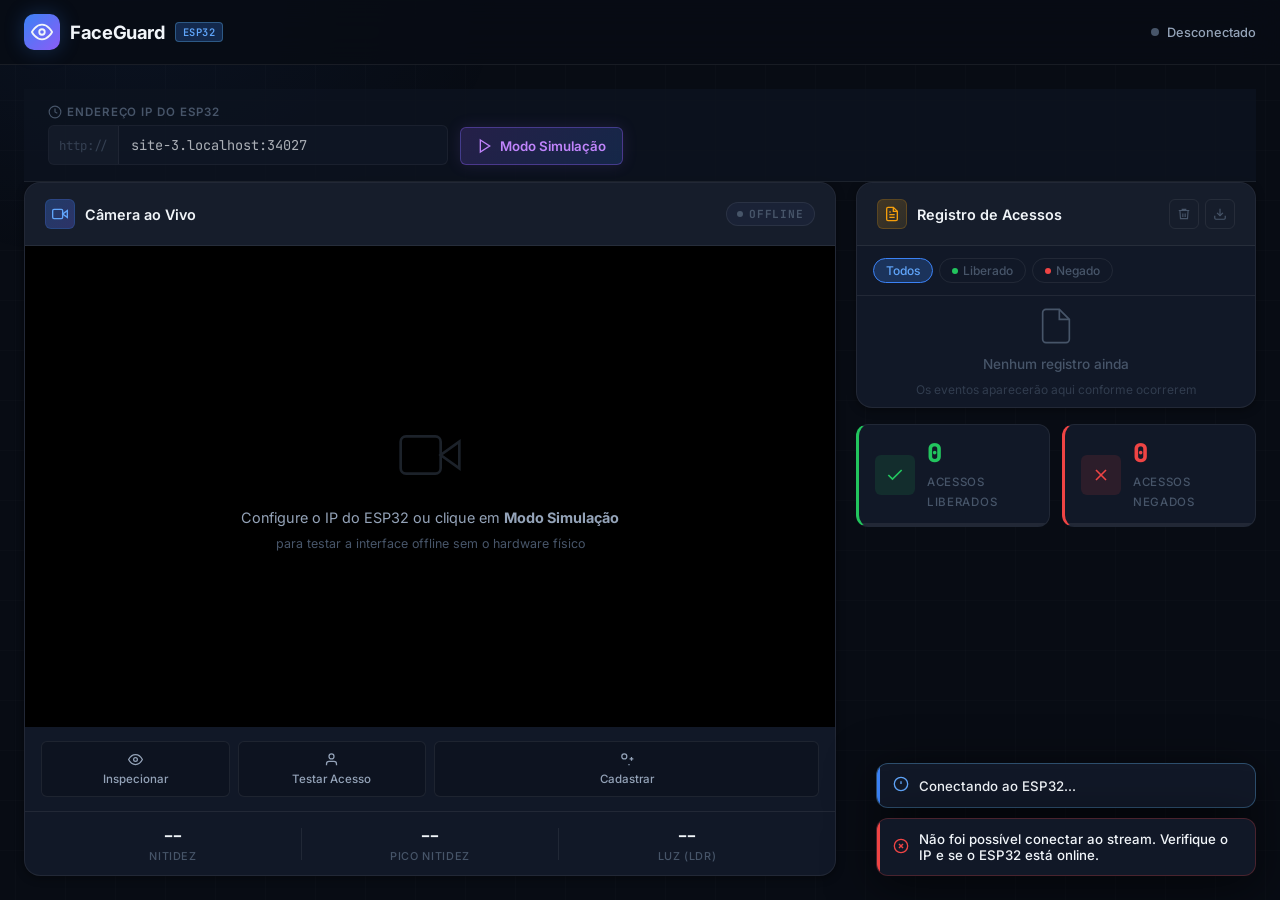
==== commit 8a106e90: "Update index.html" ====
--- a/dashboard/index.html
+++ b/dashboard/index.html
@@ -1,15 +1,20 @@
 <!DOCTYPE html>
 <html lang="pt-BR">
+
 <head>
   <meta charset="UTF-8" />
   <meta name="viewport" content="width=device-width, initial-scale=1.0" />
   <title>FaceGuard — Sistema de Reconhecimento Facial</title>
-  <meta name="description" content="Dashboard de monitoramento em tempo real com câmera ao vivo e registro de acessos do sistema de reconhecimento facial ESP32." />
+  <meta name="description"
+    content="Dashboard de monitoramento em tempo real com câmera ao vivo e registro de acessos do sistema de reconhecimento facial ESP32." />
   <link rel="preconnect" href="https://fonts.googleapis.com" />
   <link rel="preconnect" href="https://fonts.gstatic.com" crossorigin />
-  <link href="https://fonts.googleapis.com/css2?family=Inter:wght@300;400;500;600;700;800&family=JetBrains+Mono:wght@400;500&display=swap" rel="stylesheet" />
+  <link
+    href="https://fonts.googleapis.com/css2?family=Inter:wght@300;400;500;600;700;800&family=JetBrains+Mono:wght@400;500&display=swap"
+    rel="stylesheet" />
   <link rel="stylesheet" href="style.css" />
 </head>
+
 <body>
 
   <!-- ===== HEADER ===== -->
@@ -17,9 +22,10 @@
     <div class="header-inner">
       <div class="logo">
         <div class="logo-icon">
-          <svg width="22" height="22" viewBox="0 0 24 24" fill="none" stroke="currentColor" stroke-width="2" stroke-linecap="round" stroke-linejoin="round">
-            <path d="M1 12s4-8 11-8 11 8 11 8-4 8-11 8-11-8-11-8z"/>
-            <circle cx="12" cy="12" r="3"/>
+          <svg width="22" height="22" viewBox="0 0 24 24" fill="none" stroke="currentColor" stroke-width="2"
+            stroke-linecap="round" stroke-linejoin="round">
+            <path d="M1 12s4-8 11-8 11 8 11 8-4 8-11 8-11-8-11-8z" />
+            <circle cx="12" cy="12" r="3" />
           </svg>
         </div>
         <span class="logo-text">FaceGuard</span>
@@ -40,16 +46,22 @@
       <div class="config-inner">
         <div class="config-field">
           <label for="espIpInput">
-            <svg width="14" height="14" viewBox="0 0 24 24" fill="none" stroke="currentColor" stroke-width="2"><circle cx="12" cy="12" r="10"/><polyline points="12 6 12 12 16 14"/></svg>
+            <svg width="14" height="14" viewBox="0 0 24 24" fill="none" stroke="currentColor" stroke-width="2">
+              <circle cx="12" cy="12" r="10" />
+              <polyline points="12 6 12 12 16 14" />
+            </svg>
             Endereço IP do ESP32
           </label>
           <div class="input-group" style="opacity: 0.7; cursor: not-allowed;">
             <span class="input-prefix">http://</span>
-            <input type="text" id="espIpInput" placeholder="192.168.1.xxx" value="" readonly autocomplete="off" spellcheck="false" style="cursor: not-allowed;" />
+            <input type="text" id="espIpInput" placeholder="192.168.1.xxx" value="" readonly autocomplete="off"
+              spellcheck="false" style="cursor: not-allowed;" />
           </div>
         </div>
         <button class="btn-sim" id="btnSim" onclick="toggleSimulationMode()">
-          <svg width="16" height="16" viewBox="0 0 24 24" fill="none" stroke="currentColor" stroke-width="2"><polygon points="5 3 19 12 5 21 5 3"/></svg>
+          <svg width="16" height="16" viewBox="0 0 24 24" fill="none" stroke="currentColor" stroke-width="2">
+            <polygon points="5 3 19 12 5 21 5 3" />
+          </svg>
           Modo Simulação
         </button>
       </div>
@@ -63,7 +75,10 @@
         <div class="panel-header">
           <div class="panel-title">
             <div class="panel-icon camera-icon">
-              <svg width="16" height="16" viewBox="0 0 24 24" fill="none" stroke="currentColor" stroke-width="2"><path d="M23 7l-7 5 7 5V7z"/><rect x="1" y="5" width="15" height="14" rx="2" ry="2"/></svg>
+              <svg width="16" height="16" viewBox="0 0 24 24" fill="none" stroke="currentColor" stroke-width="2">
+                <path d="M23 7l-7 5 7 5V7z" />
+                <rect x="1" y="5" width="15" height="14" rx="2" ry="2" />
+              </svg>
             </div>
             Câmera ao Vivo
           </div>
@@ -75,15 +90,19 @@
         <div class="camera-container" id="cameraContainer">
           <div class="camera-placeholder" id="cameraPlaceholder">
             <div class="placeholder-icon">
-              <svg width="64" height="64" viewBox="0 0 24 24" fill="none" stroke="currentColor" stroke-width="1"><path d="M23 7l-7 5 7 5V7z"/><rect x="1" y="5" width="15" height="14" rx="2" ry="2"/></svg>
+              <svg width="64" height="64" viewBox="0 0 24 24" fill="none" stroke="currentColor" stroke-width="1">
+                <path d="M23 7l-7 5 7 5V7z" />
+                <rect x="1" y="5" width="15" height="14" rx="2" ry="2" />
+              </svg>
             </div>
             <p class="placeholder-text">Configure o IP do ESP32 ou clique em <strong>Modo Simulação</strong></p>
             <p class="placeholder-sub">para testar a interface offline sem o hardware físico</p>
           </div>
           <img id="cameraStream" src="" alt="Stream da câmera ESP32" style="display:none;" />
-          <video id="webcamVideo" autoplay playsinline style="display:none; width:100%; height:100%; object-fit:cover;"></video>
+          <video id="webcamVideo" autoplay playsinline
+            style="display:none; width:100%; height:100%; object-fit:cover;"></video>
           <canvas id="simCanvas" style="display:none; width:100%; height:100%; object-fit:cover;"></canvas>
-          
+
           <div class="camera-overlay" id="cameraOverlay" style="display:none;">
             <div class="scan-line"></div>
             <div class="corner tl"></div>
@@ -97,15 +116,27 @@
         <!-- Camera Controls -->
         <div class="controls-grid" id="controlsGrid">
           <button class="ctrl-btn" id="btnContinuous" onclick="toggleContinuous()" title="Ativar Inspecção Contínua">
-            <svg width="15" height="15" viewBox="0 0 24 24" fill="none" stroke="currentColor" stroke-width="2"><path d="M1 12s4-8 11-8 11 8 11 8-4 8-11 8-11-8-11-8z"/><circle cx="12" cy="12" r="3"/></svg>
+            <svg width="15" height="15" viewBox="0 0 24 24" fill="none" stroke="currentColor" stroke-width="2">
+              <path d="M1 12s4-8 11-8 11 8 11 8-4 8-11 8-11-8-11-8z" />
+              <circle cx="12" cy="12" r="3" />
+            </svg>
             Inspecionar
           </button>
           <button class="ctrl-btn" id="btnTestAccess" onclick="testAccess()" title="Testar acesso (Tentativa)">
-            <svg width="15" height="15" viewBox="0 0 24 24" fill="none" stroke="currentColor" stroke-width="2"><path d="M20 21v-2a4 4 0 0 0-4-4H8a4 4 0 0 0-4 4v2"/><circle cx="12" cy="7" r="4"/></svg>
+            <svg width="15" height="15" viewBox="0 0 24 24" fill="none" stroke="currentColor" stroke-width="2">
+              <path d="M20 21v-2a4 4 0 0 0-4-4H8a4 4 0 0 0-4 4v2" />
+              <circle cx="12" cy="7" r="4" />
+            </svg>
             Testar Acesso
           </button>
-          <button class="ctrl-btn enroll-btn" style="grid-column: span 2;" id="btnOpenEnrollModal" onclick="openEnrollModal()" title="Cadastrar rosto">
-            <svg width="15" height="15" viewBox="0 0 24 24" fill="none" stroke="currentColor" stroke-width="2"><path d="M16 21v-2a4 4 0 0 4 4H5a4 4 0 0 4 4v2"/><circle cx="8.5" cy="7" r="4"/><line x1="20" y1="8" x2="20" y2="14"/><line x1="23" y1="11" x2="17" y2="11"/></svg>
+          <button class="ctrl-btn enroll-btn" style="grid-column: span 2;" id="btnOpenEnrollModal"
+            onclick="openEnrollModal()" title="Cadastrar rosto">
+            <svg width="15" height="15" viewBox="0 0 24 24" fill="none" stroke="currentColor" stroke-width="2">
+              <path d="M16 21v-2a4 4 0 0 4 4H5a4 4 0 0 4 4v2" />
+              <circle cx="8.5" cy="7" r="4" />
+              <line x1="20" y1="8" x2="20" y2="14" />
+              <line x1="23" y1="11" x2="17" y2="11" />
+            </svg>
             Cadastrar
           </button>
         </div>
@@ -113,24 +144,37 @@
         <!-- SIMULATION ACTION PANEL (visível no modo simulação) -->
         <div class="sim-panel" id="simPanel" style="display: none;">
           <div class="sim-panel-header">
-            <svg width="14" height="14" viewBox="0 0 24 24" fill="none" stroke="currentColor" stroke-width="2"><polygon points="12 2 15.09 8.26 22 9.27 17 14.14 18.18 21.02 12 17.77 5.82 21.02 7 14.14 2 9.27 8.91 8.26 12 2"/></svg>
+            <svg width="14" height="14" viewBox="0 0 24 24" fill="none" stroke="currentColor" stroke-width="2">
+              <polygon
+                points="12 2 15.09 8.26 22 9.27 17 14.14 18.18 21.02 12 17.77 5.82 21.02 7 14.14 2 9.27 8.91 8.26 12 2" />
+            </svg>
             Painel de Testes & Eventos Simulados
           </div>
           <div class="sim-buttons">
             <button class="sim-action-btn grant" onclick="simTriggerEvent(true, 'João Silva (ID 1)')">
-              <svg width="14" height="14" viewBox="0 0 24 24" fill="none" stroke="currentColor" stroke-width="2.5"><polyline points="20 6 9 17 4 12"/></svg>
+              <svg width="14" height="14" viewBox="0 0 24 24" fill="none" stroke="currentColor" stroke-width="2.5">
+                <polyline points="20 6 9 17 4 12" />
+              </svg>
               Liberar: João
             </button>
             <button class="sim-action-btn grant" onclick="simTriggerEvent(true, 'Maria Souza (ID 2)')">
-              <svg width="14" height="14" viewBox="0 0 24 24" fill="none" stroke="currentColor" stroke-width="2.5"><polyline points="20 6 9 17 4 12"/></svg>
+              <svg width="14" height="14" viewBox="0 0 24 24" fill="none" stroke="currentColor" stroke-width="2.5">
+                <polyline points="20 6 9 17 4 12" />
+              </svg>
               Liberar: Maria
             </button>
             <button class="sim-action-btn deny" onclick="simTriggerEvent(false, 'Rosto não cadastrado')">
-              <svg width="14" height="14" viewBox="0 0 24 24" fill="none" stroke="currentColor" stroke-width="2.5"><line x1="18" y1="6" x2="6" y2="18"/><line x1="6" y1="6" x2="18" y2="18"/></svg>
+              <svg width="14" height="14" viewBox="0 0 24 24" fill="none" stroke="currentColor" stroke-width="2.5">
+                <line x1="18" y1="6" x2="6" y2="18" />
+                <line x1="6" y1="6" x2="18" y2="18" />
+              </svg>
               Negar Acesso
             </button>
             <button class="sim-action-btn" onclick="simToggleVideoSource()">
-              <svg width="14" height="14" viewBox="0 0 24 24" fill="none" stroke="currentColor" stroke-width="2"><path d="M23 7l-7 5 7 5V7z"/><rect x="1" y="5" width="15" height="14" rx="2" ry="2"/></svg>
+              <svg width="14" height="14" viewBox="0 0 24 24" fill="none" stroke="currentColor" stroke-width="2">
+                <path d="M23 7l-7 5 7 5V7z" />
+                <rect x="1" y="5" width="15" height="14" rx="2" ry="2" />
+              </svg>
               Fonte: <span id="simSourceLabel">WebCam / Scanner</span>
             </button>
           </div>
@@ -163,16 +207,32 @@
           <div class="panel-header">
             <div class="panel-title">
               <div class="panel-icon log-icon">
-                <svg width="16" height="16" viewBox="0 0 24 24" fill="none" stroke="currentColor" stroke-width="2"><path d="M14 2H6a2 2 0 0 0-2 2v16a2 2 0 0 0 2 2h12a2 2 0 0 0 2-2V8z"/><polyline points="14 2 14 8 20 8"/><line x1="16" y1="13" x2="8" y2="13"/><line x1="16" y1="17" x2="8" y2="17"/><polyline points="10 9 9 9 8 9"/></svg>
+                <svg width="16" height="16" viewBox="0 0 24 24" fill="none" stroke="currentColor" stroke-width="2">
+                  <path d="M14 2H6a2 2 0 0 0-2 2v16a2 2 0 0 0 2 2h12a2 2 0 0 0 2-2V8z" />
+                  <polyline points="14 2 14 8 20 8" />
+                  <line x1="16" y1="13" x2="8" y2="13" />
+                  <line x1="16" y1="17" x2="8" y2="17" />
+                  <polyline points="10 9 9 9 8 9" />
+                </svg>
               </div>
               Registro de Acessos
             </div>
             <div class="panel-actions">
               <button class="icon-btn" onclick="clearLog()" title="Limpar registro">
-                <svg width="14" height="14" viewBox="0 0 24 24" fill="none" stroke="currentColor" stroke-width="2"><polyline points="3 6 5 6 21 6"/><path d="M19 6l-1 14H6L5 6"/><path d="M10 11v6"/><path d="M14 11v6"/><path d="M9 6V4h6v2"/></svg>
+                <svg width="14" height="14" viewBox="0 0 24 24" fill="none" stroke="currentColor" stroke-width="2">
+                  <polyline points="3 6 5 6 21 6" />
+                  <path d="M19 6l-1 14H6L5 6" />
+                  <path d="M10 11v6" />
+                  <path d="M14 11v6" />
+                  <path d="M9 6V4h6v2" />
+                </svg>
               </button>
               <button class="icon-btn" onclick="exportLog()" title="Exportar registro">
-                <svg width="14" height="14" viewBox="0 0 24 24" fill="none" stroke="currentColor" stroke-width="2"><path d="M21 15v4a2 2 0 0 1-2 2H5a2 2 0 0 1-2-2v-4"/><polyline points="7 10 12 15 17 10"/><line x1="12" y1="15" x2="12" y2="3"/></svg>
+                <svg width="14" height="14" viewBox="0 0 24 24" fill="none" stroke="currentColor" stroke-width="2">
+                  <path d="M21 15v4a2 2 0 0 1-2 2H5a2 2 0 0 1-2-2v-4" />
+                  <polyline points="7 10 12 15 17 10" />
+                  <line x1="12" y1="15" x2="12" y2="3" />
+                </svg>
               </button>
             </div>
           </div>
@@ -191,7 +251,10 @@
           <!-- Log List -->
           <div class="log-list" id="logList">
             <div class="log-empty" id="logEmpty">
-              <svg width="40" height="40" viewBox="0 0 24 24" fill="none" stroke="currentColor" stroke-width="1"><path d="M14 2H6a2 2 0 0 0-2 2v16a2 2 0 0 0 2 2h12a2 2 0 0 0 2-2V8z"/><polyline points="14 2 14 8 20 8"/></svg>
+              <svg width="40" height="40" viewBox="0 0 24 24" fill="none" stroke="currentColor" stroke-width="1">
+                <path d="M14 2H6a2 2 0 0 0-2 2v16a2 2 0 0 0 2 2h12a2 2 0 0 0 2-2V8z" />
+                <polyline points="14 2 14 8 20 8" />
+              </svg>
               <p>Nenhum registro ainda</p>
               <span>Os eventos aparecerão aqui conforme ocorrerem</span>
             </div>
@@ -202,7 +265,9 @@
         <div class="cards-row">
           <div class="summary-card granted-card">
             <div class="card-icon">
-              <svg width="20" height="20" viewBox="0 0 24 24" fill="none" stroke="currentColor" stroke-width="2"><polyline points="20 6 9 17 4 12"/></svg>
+              <svg width="20" height="20" viewBox="0 0 24 24" fill="none" stroke="currentColor" stroke-width="2">
+                <polyline points="20 6 9 17 4 12" />
+              </svg>
             </div>
             <div class="card-info">
               <span class="card-num" id="cardGranted">0</span>
@@ -214,7 +279,10 @@
           </div>
           <div class="summary-card denied-card">
             <div class="card-icon">
-              <svg width="20" height="20" viewBox="0 0 24 24" fill="none" stroke="currentColor" stroke-width="2"><line x1="18" y1="6" x2="6" y2="18"/><line x1="6" y1="6" x2="18" y2="18"/></svg>
+              <svg width="20" height="20" viewBox="0 0 24 24" fill="none" stroke="currentColor" stroke-width="2">
+                <line x1="18" y1="6" x2="6" y2="18" />
+                <line x1="6" y1="6" x2="18" y2="18" />
+              </svg>
             </div>
             <div class="card-info">
               <span class="card-num" id="cardDenied">0</span>
@@ -236,7 +304,10 @@
       <div class="modal-header">
         <h3>Cadastrar Novo Rosto</h3>
         <button class="modal-close" onclick="closeEnrollModal()">
-          <svg width="20" height="20" viewBox="0 0 24 24" fill="none" stroke="currentColor" stroke-width="2"><line x1="18" y1="6" x2="6" y2="18"/><line x1="6" y1="6" x2="18" y2="18"/></svg>
+          <svg width="20" height="20" viewBox="0 0 24 24" fill="none" stroke="currentColor" stroke-width="2">
+            <line x1="18" y1="6" x2="6" y2="18" />
+            <line x1="6" y1="6" x2="18" y2="18" />
+          </svg>
         </button>
       </div>
       <div class="modal-body">
@@ -257,4 +328,5 @@
 
   <script src="app.js"></script>
 </body>
-</html>
+
+</html>
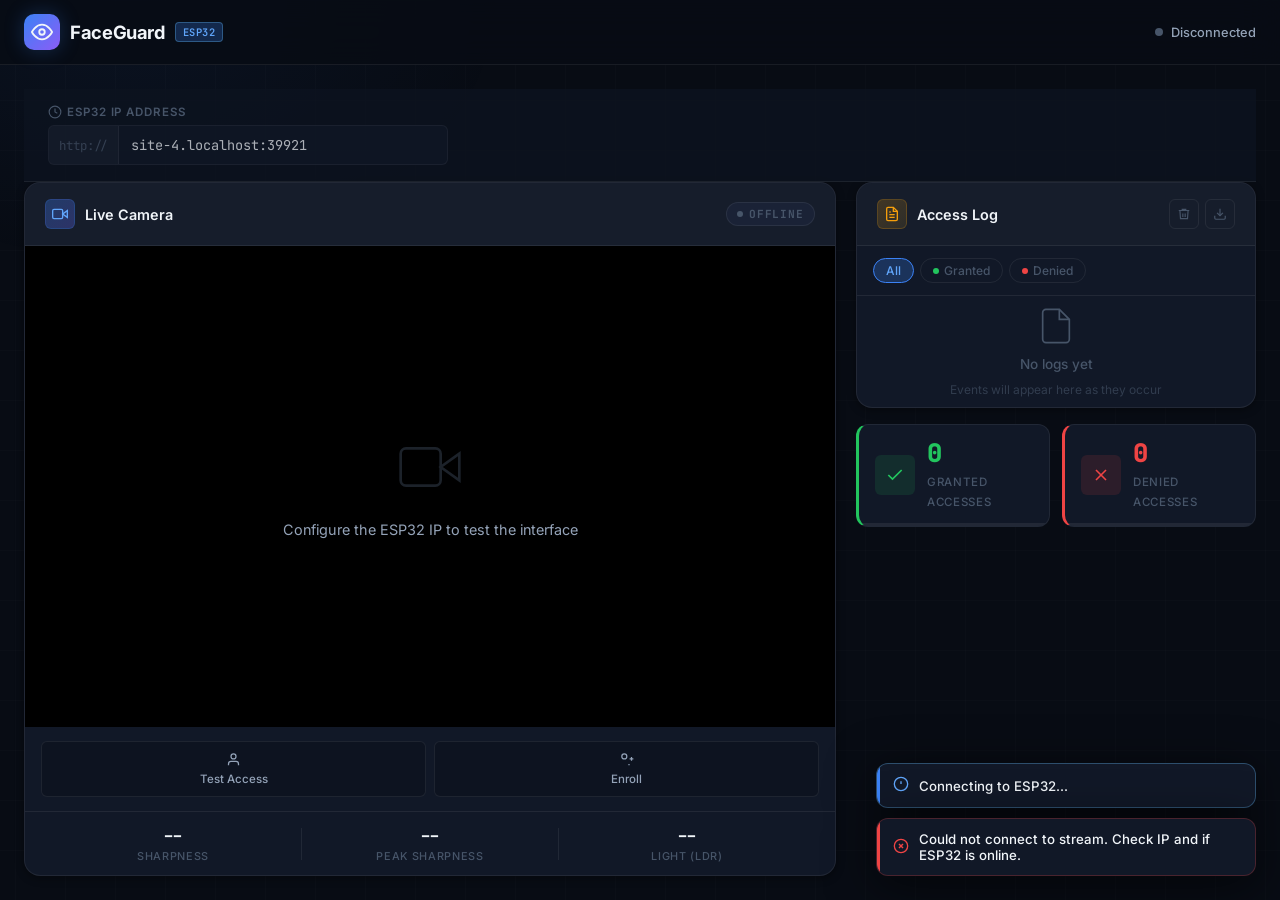
==== commit e221edae: "Pasta dashboard" ====
--- a/dashboard/index.html
+++ b/dashboard/index.html
@@ -1,18 +1,1340 @@
 <!DOCTYPE html>
-<html lang="pt-BR">
+<html lang="en">
 
 <head>
   <meta charset="UTF-8" />
   <meta name="viewport" content="width=device-width, initial-scale=1.0" />
-  <title>FaceGuard — Sistema de Reconhecimento Facial</title>
+  <title>FaceGuard ESP32 Monitor</title>
   <meta name="description"
-    content="Dashboard de monitoramento em tempo real com câmera ao vivo e registro de acessos do sistema de reconhecimento facial ESP32." />
+    content="Real-time monitoring dashboard with live camera and access logs for the ESP32 facial recognition system." />
   <link rel="preconnect" href="https://fonts.googleapis.com" />
   <link rel="preconnect" href="https://fonts.gstatic.com" crossorigin />
   <link
     href="https://fonts.googleapis.com/css2?family=Inter:wght@300;400;500;600;700;800&family=JetBrains+Mono:wght@400;500&display=swap"
     rel="stylesheet" />
-  <link rel="stylesheet" href="style.css" />
+  <style>
+    /* =====================================================
+   FaceGuard Dashboard — style.css
+   Modern dark theme with glassmorphism
+   ===================================================== */
+
+    *,
+    *::before,
+    *::after {
+      box-sizing: border-box;
+      margin: 0;
+      padding: 0;
+    }
+
+    :root {
+      --bg-base: #080c14;
+      --bg-surface: #0d1320;
+      --bg-card: #111827;
+      --bg-hover: #1a2236;
+      --border: rgba(255, 255, 255, 0.07);
+      --border-active: rgba(99, 179, 237, 0.35);
+
+      --accent: #3b82f6;
+      --accent-glow: rgba(59, 130, 246, 0.25);
+      --accent-light: #60a5fa;
+
+      --green: #22c55e;
+      --green-glow: rgba(34, 197, 94, 0.2);
+      --green-dim: rgba(34, 197, 94, 0.12);
+
+      --red: #ef4444;
+      --red-glow: rgba(239, 68, 68, 0.2);
+      --red-dim: rgba(239, 68, 68, 0.12);
+
+      --yellow: #f59e0b;
+      --yellow-dim: rgba(245, 158, 11, 0.12);
+
+      --text-primary: #f1f5f9;
+      --text-secondary: #94a3b8;
+      --text-muted: #475569;
+
+      --font-sans: 'Inter', sans-serif;
+      --font-mono: 'JetBrains Mono', monospace;
+
+      --radius-sm: 6px;
+      --radius-md: 12px;
+      --radius-lg: 16px;
+      --radius-xl: 20px;
+
+      --shadow-sm: 0 2px 8px rgba(0, 0, 0, 0.4);
+      --shadow-md: 0 4px 24px rgba(0, 0, 0, 0.5);
+      --shadow-lg: 0 8px 48px rgba(0, 0, 0, 0.6);
+
+      --transition: 0.2s cubic-bezier(0.4, 0, 0.2, 1);
+    }
+
+    html {
+      scroll-behavior: smooth;
+    }
+
+    body {
+      font-family: var(--font-sans);
+      background-color: var(--bg-base);
+      color: var(--text-primary);
+      background: var(--bg-base);
+      background-image:
+        linear-gradient(rgba(255, 255, 255, 0.01) 1px, transparent 1px),
+        linear-gradient(90deg, rgba(255, 255, 255, 0.01) 1px, transparent 1px);
+      background-size: 50px 50px;
+      background-position: center top;
+      color: var(--text-primary);
+      margin: 0;
+      height: 100vh;
+      overflow: hidden;
+      display: flex;
+      flex-direction: column;
+    }
+
+    /* Background grid pattern */
+    body::after {
+      content: '';
+      position: fixed;
+      top: -30%;
+      left: -20%;
+      width: 60%;
+      height: 60%;
+      background: radial-gradient(ellipse, rgba(59, 130, 246, 0.06) 0%, transparent 70%);
+      pointer-events: none;
+      z-index: 0;
+    }
+
+    /* ===================== HEADER ===================== */
+    .header {
+      position: sticky;
+      top: 0;
+      z-index: 100;
+      background: rgba(8, 12, 20, 0.85);
+      backdrop-filter: blur(20px);
+      -webkit-backdrop-filter: blur(20px);
+      border-bottom: 1px solid var(--border);
+    }
+
+    .header-inner {
+      max-width: 1400px;
+      margin: 0 auto;
+      padding: 0 24px;
+      height: 64px;
+      display: flex;
+      align-items: center;
+      justify-content: space-between;
+    }
+
+    .logo {
+      display: flex;
+      align-items: center;
+      gap: 10px;
+    }
+
+    .logo-icon {
+      width: 36px;
+      height: 36px;
+      background: linear-gradient(135deg, var(--accent), #8b5cf6);
+      border-radius: 10px;
+      display: flex;
+      align-items: center;
+      justify-content: center;
+      box-shadow: 0 0 20px var(--accent-glow);
+    }
+
+    .logo-text {
+      font-size: 1.15rem;
+      font-weight: 700;
+      letter-spacing: -0.02em;
+      color: var(--text-primary);
+    }
+
+    .logo-badge {
+      font-size: 0.65rem;
+      font-weight: 600;
+      font-family: var(--font-mono);
+      background: var(--accent-glow);
+      color: var(--accent-light);
+      border: 1px solid var(--border-active);
+      padding: 2px 7px;
+      border-radius: 4px;
+      letter-spacing: 0.05em;
+    }
+
+    .header-status {
+      display: flex;
+      align-items: center;
+      gap: 8px;
+    }
+
+    .status-dot {
+      width: 8px;
+      height: 8px;
+      border-radius: 50%;
+      background: var(--text-muted);
+      transition: var(--transition);
+    }
+
+    .status-dot.connected {
+      background: var(--green);
+      box-shadow: 0 0 10px var(--green);
+      animation: pulse 2s infinite;
+    }
+
+    .status-dot.error {
+      background: var(--red);
+      box-shadow: 0 0 10px var(--red);
+    }
+
+    @keyframes pulse {
+
+      0%,
+      100% {
+        opacity: 1;
+      }
+
+      50% {
+        opacity: 0.5;
+      }
+    }
+
+    .status-label {
+      font-size: 0.8rem;
+      font-weight: 500;
+      color: var(--text-secondary);
+    }
+
+    /* ===================== CONFIG BAR ===================== */
+    .config-bar {
+      position: relative;
+      z-index: 1;
+      background: rgba(13, 19, 32, 0.8);
+      border-bottom: 1px solid var(--border);
+      padding: 16px 24px;
+    }
+
+    .config-inner {
+      max-width: 1400px;
+      margin: 0 auto;
+      display: flex;
+      align-items: flex-end;
+      gap: 12px;
+      flex-wrap: wrap;
+    }
+
+    .config-field {
+      display: flex;
+      flex-direction: column;
+      gap: 6px;
+      flex: 1;
+      min-width: 240px;
+      max-width: 400px;
+    }
+
+    .config-field label {
+      font-size: 0.72rem;
+      font-weight: 600;
+      text-transform: uppercase;
+      letter-spacing: 0.08em;
+      color: var(--text-muted);
+      display: flex;
+      align-items: center;
+      gap: 5px;
+    }
+
+    .input-group {
+      display: flex;
+      align-items: center;
+      background: var(--bg-card);
+      border: 1px solid var(--border);
+      border-radius: var(--radius-sm);
+      overflow: hidden;
+      transition: var(--transition);
+    }
+
+    .input-group:focus-within {
+      border-color: var(--accent);
+      box-shadow: 0 0 0 3px var(--accent-glow);
+    }
+
+    .input-prefix {
+      padding: 0 10px;
+      font-family: var(--font-mono);
+      font-size: 0.78rem;
+      color: var(--text-muted);
+      background: rgba(255, 255, 255, 0.03);
+      border-right: 1px solid var(--border);
+      height: 38px;
+      display: flex;
+      align-items: center;
+      white-space: nowrap;
+    }
+
+    .input-group input {
+      flex: 1;
+      background: transparent;
+      border: none;
+      outline: none;
+      color: var(--text-primary);
+      font-family: var(--font-mono);
+      font-size: 0.85rem;
+      padding: 0 12px;
+      height: 38px;
+    }
+
+    .input-group input::placeholder {
+      color: var(--text-muted);
+    }
+
+    /* ===================== BUTTONS ===================== */
+    .btn-connect,
+    .btn-disconnect {
+      display: inline-flex;
+      align-items: center;
+      gap: 7px;
+      padding: 0 18px;
+      height: 38px;
+      border: none;
+      border-radius: var(--radius-sm);
+      font-family: var(--font-sans);
+      font-size: 0.83rem;
+      font-weight: 600;
+      cursor: pointer;
+      transition: var(--transition);
+      white-space: nowrap;
+      text-decoration: none;
+    }
+
+    .btn-connect {
+      background: linear-gradient(135deg, var(--accent), #6366f1);
+      color: #fff;
+      box-shadow: 0 4px 15px var(--accent-glow);
+    }
+
+    .btn-connect:hover {
+      transform: translateY(-1px);
+      box-shadow: 0 6px 20px rgba(59, 130, 246, 0.4);
+    }
+
+    .btn-connect:active {
+      transform: translateY(0);
+    }
+
+    .btn-disconnect {
+      background: var(--bg-card);
+      color: var(--text-secondary);
+      border: 1px solid var(--border);
+    }
+
+    .btn-disconnect:hover {
+      background: var(--bg-hover);
+      color: var(--red);
+      border-color: var(--red);
+    }
+
+    .icon-btn {
+      width: 30px;
+      height: 30px;
+      display: flex;
+      align-items: center;
+      justify-content: center;
+      background: transparent;
+      border: 1px solid var(--border);
+      border-radius: var(--radius-sm);
+      color: var(--text-muted);
+      cursor: pointer;
+      transition: var(--transition);
+    }
+
+    .icon-btn:hover {
+      background: var(--bg-hover);
+      color: var(--text-primary);
+      border-color: rgba(255, 255, 255, 0.15);
+    }
+
+    /* ===================== MAIN / GRID ===================== */
+    .main {
+      position: relative;
+      z-index: 1;
+      width: 100%;
+      max-width: 1400px;
+      margin: 0 auto;
+      padding: 24px;
+      flex: 1;
+      display: flex;
+      flex-direction: column;
+      min-height: 0;
+    }
+
+    .grid {
+      flex: 1;
+      display: grid;
+      grid-template-columns: 1fr 400px;
+      gap: 20px;
+      min-height: 0;
+      min-width: 0;
+      align-items: stretch;
+    }
+
+    @media (max-width: 1100px) {
+      .grid {
+        grid-template-columns: 1fr;
+      }
+      body {
+        height: auto;
+        min-height: 100vh;
+        overflow-y: auto;
+      }
+      .camera-container {
+        min-height: 400px;
+      }
+    }
+
+    /* ===================== PANEL ===================== */
+    .panel {
+      background: var(--bg-card);
+      border: 1px solid var(--border);
+      border-radius: var(--radius-lg);
+      overflow: hidden;
+      box-shadow: var(--shadow-sm);
+      display: flex;
+      flex-direction: column;
+      min-height: 0;
+      min-width: 0;
+    }
+
+    .panel-header {
+      display: flex;
+      align-items: center;
+      justify-content: space-between;
+      padding: 16px 20px;
+      border-bottom: 1px solid var(--border);
+      background: rgba(255, 255, 255, 0.02);
+    }
+
+    .panel-title {
+      display: flex;
+      align-items: center;
+      gap: 10px;
+      font-size: 0.9rem;
+      font-weight: 600;
+      color: var(--text-primary);
+    }
+
+    .panel-icon {
+      width: 30px;
+      height: 30px;
+      border-radius: var(--radius-sm);
+      display: flex;
+      align-items: center;
+      justify-content: center;
+    }
+
+    .camera-icon {
+      background: linear-gradient(135deg, rgba(59, 130, 246, 0.3), rgba(99, 102, 241, 0.3));
+      border: 1px solid rgba(59, 130, 246, 0.2);
+      color: var(--accent-light);
+    }
+
+    .log-icon {
+      background: linear-gradient(135deg, rgba(245, 158, 11, 0.2), rgba(251, 191, 36, 0.1));
+      border: 1px solid rgba(245, 158, 11, 0.2);
+      color: var(--yellow);
+    }
+
+    .panel-actions {
+      display: flex;
+      gap: 6px;
+    }
+
+    /* ===================== LIVE BADGE ===================== */
+    .live-badge {
+      display: flex;
+      align-items: center;
+      gap: 6px;
+      padding: 4px 10px;
+      border-radius: 100px;
+      font-size: 0.7rem;
+      font-weight: 700;
+      font-family: var(--font-mono);
+      letter-spacing: 0.08em;
+      background: var(--bg-hover);
+      border: 1px solid var(--border);
+      color: var(--text-muted);
+      transition: var(--transition);
+    }
+
+    .live-badge.live {
+      background: var(--green-dim);
+      border-color: rgba(34, 197, 94, 0.3);
+      color: var(--green);
+    }
+
+    .live-dot {
+      width: 6px;
+      height: 6px;
+      border-radius: 50%;
+      background: currentColor;
+    }
+
+    .live-badge.live .live-dot {
+      animation: pulse 1.5s infinite;
+    }
+
+    /* ===================== CAMERA ===================== */
+    .camera-container {
+      position: relative;
+      background: #000;
+      flex: 1;
+      min-height: 0;
+      display: flex;
+      align-items: center;
+      justify-content: center;
+      overflow: hidden;
+    }
+
+    .camera-placeholder {
+      display: flex;
+      flex-direction: column;
+      align-items: center;
+      gap: 10px;
+      padding: 40px;
+      text-align: center;
+    }
+
+    .placeholder-icon {
+      color: var(--text-muted);
+      opacity: 0.4;
+      margin-bottom: 8px;
+    }
+
+    .placeholder-text {
+      font-size: 0.9rem;
+      color: var(--text-secondary);
+    }
+
+    .placeholder-sub {
+      font-size: 0.78rem;
+      color: var(--text-muted);
+    }
+
+    #cameraStream {
+      width: 100%;
+      height: 100%;
+      object-fit: contain;
+      display: block;
+    }
+
+    /* Camera overlay corners */
+    .camera-overlay {
+      position: absolute;
+      inset: 0;
+      pointer-events: none;
+    }
+
+    .scan-line {
+      position: absolute;
+      left: 0;
+      right: 0;
+      height: 2px;
+      background: linear-gradient(90deg, transparent, var(--accent), transparent);
+      animation: scan 3s linear infinite;
+      opacity: 0.5;
+    }
+
+    @keyframes scan {
+      0% {
+        top: 0%;
+        opacity: 0;
+      }
+
+      5% {
+        opacity: 0.5;
+      }
+
+      95% {
+        opacity: 0.5;
+      }
+
+      100% {
+        top: 100%;
+        opacity: 0;
+      }
+    }
+
+    .corner {
+      position: absolute;
+      width: 20px;
+      height: 20px;
+      border-color: var(--accent);
+      border-style: solid;
+      opacity: 0.7;
+    }
+
+    .corner.tl {
+      top: 12px;
+      left: 12px;
+      border-width: 2px 0 0 2px;
+    }
+
+    .corner.tr {
+      top: 12px;
+      right: 12px;
+      border-width: 2px 2px 0 0;
+    }
+
+    .corner.bl {
+      bottom: 12px;
+      left: 12px;
+      border-width: 0 0 2px 2px;
+    }
+
+    .corner.br {
+      bottom: 12px;
+      right: 12px;
+      border-width: 0 2px 2px 0;
+    }
+
+    /* ===================== CONTROLS ===================== */
+    .controls-grid {
+      display: grid;
+      grid-template-columns: repeat(2, 1fr);
+      gap: 8px;
+      padding: 14px 16px;
+      border-bottom: 1px solid var(--border);
+    }
+
+    @media (max-width: 700px) {
+      .controls-grid {
+        grid-template-columns: repeat(2, 1fr);
+      }
+    }
+
+    .ctrl-btn {
+      display: flex;
+      flex-direction: column;
+      align-items: center;
+      gap: 5px;
+      padding: 10px 8px;
+      background: var(--bg-surface);
+      border: 1px solid var(--border);
+      border-radius: var(--radius-sm);
+      color: var(--text-secondary);
+      font-family: var(--font-sans);
+      font-size: 0.72rem;
+      font-weight: 500;
+      cursor: pointer;
+      transition: var(--transition);
+    }
+
+    .ctrl-btn:hover {
+      background: var(--bg-hover);
+      color: var(--text-primary);
+      border-color: rgba(255, 255, 255, 0.15);
+      transform: translateY(-1px);
+    }
+
+    .ctrl-btn.active {
+      background: var(--accent-glow);
+      border-color: var(--accent);
+      color: var(--accent-light);
+    }
+
+    .ctrl-btn.active-green {
+      background: var(--green-dim);
+      border-color: rgba(34, 197, 94, 0.4);
+      color: var(--green);
+    }
+
+    .enroll-btn.enrolling {
+      background: var(--yellow-dim);
+      border-color: rgba(245, 158, 11, 0.4);
+      color: var(--yellow);
+      animation: pulse 1s infinite;
+    }
+
+    /* ===================== STATS BAR ===================== */
+    .stats-bar {
+      display: flex;
+      align-items: center;
+      padding: 12px 20px;
+      gap: 0;
+    }
+
+    .stat-item {
+      flex: 1;
+      display: flex;
+      flex-direction: column;
+      align-items: center;
+      gap: 2px;
+    }
+
+    .stat-val {
+      font-family: var(--font-mono);
+      font-size: 1.1rem;
+      font-weight: 600;
+      color: var(--text-primary);
+    }
+
+    .stat-lbl {
+      font-size: 0.68rem;
+      font-weight: 500;
+      text-transform: uppercase;
+      letter-spacing: 0.06em;
+      color: var(--text-muted);
+      text-align: center;
+    }
+
+    .stat-divider {
+      width: 1px;
+      height: 32px;
+      background: var(--border);
+    }
+
+    /* ===================== LOG PANEL ===================== */
+    .right-column {
+      display: flex;
+      flex-direction: column;
+      gap: 16px;
+      min-height: 0;
+      min-width: 0;
+    }
+
+    .log-filters {
+      display: flex;
+      gap: 6px;
+      padding: 12px 16px;
+      border-bottom: 1px solid var(--border);
+    }
+
+    .filter-btn {
+      display: flex;
+      align-items: center;
+      gap: 5px;
+      padding: 4px 12px;
+      background: transparent;
+      border: 1px solid var(--border);
+      border-radius: 100px;
+      color: var(--text-muted);
+      font-family: var(--font-sans);
+      font-size: 0.75rem;
+      font-weight: 500;
+      cursor: pointer;
+      transition: var(--transition);
+    }
+
+    .filter-btn:hover {
+      background: var(--bg-hover);
+      color: var(--text-secondary);
+    }
+
+    .filter-btn.active {
+      background: var(--accent-glow);
+      border-color: var(--accent);
+      color: var(--accent-light);
+    }
+
+    .filter-dot {
+      width: 6px;
+      height: 6px;
+      border-radius: 50%;
+    }
+
+    .filter-dot.granted {
+      background: var(--green);
+    }
+
+    .filter-dot.denied {
+      background: var(--red);
+    }
+
+    /* ===================== LOG LIST ===================== */
+    .log-list {
+      flex: 1;
+      min-height: 0;
+      overflow-y: auto;
+      padding: 10px 12px;
+      scrollbar-width: thin;
+      scrollbar-color: var(--border) transparent;
+    }
+
+    .log-list::-webkit-scrollbar {
+      width: 4px;
+    }
+
+    .log-list::-webkit-scrollbar-track {
+      background: transparent;
+    }
+
+    .log-list::-webkit-scrollbar-thumb {
+      background: var(--border);
+      border-radius: 4px;
+    }
+
+    .log-empty {
+      display: flex;
+      flex-direction: column;
+      align-items: center;
+      justify-content: center;
+      height: 100%;
+      gap: 10px;
+      color: var(--text-muted);
+      text-align: center;
+    }
+
+    .log-empty p {
+      font-size: 0.85rem;
+      font-weight: 500;
+    }
+
+    .log-empty span {
+      font-size: 0.75rem;
+      color: var(--text-muted);
+      opacity: 0.6;
+    }
+
+    /* LOG ENTRY */
+    .log-entry {
+      display: flex;
+      align-items: flex-start;
+      gap: 10px;
+      padding: 10px 10px;
+      border-radius: var(--radius-sm);
+      margin-bottom: 6px;
+      border: 1px solid transparent;
+      transition: var(--transition);
+      animation: slideIn 0.3s ease;
+    }
+
+    .log-entry:hover {
+      background: var(--bg-hover);
+      border-color: var(--border);
+    }
+
+    .log-entry:last-child {
+      margin-bottom: 0;
+    }
+
+    @keyframes slideIn {
+      from {
+        opacity: 0;
+        transform: translateX(12px);
+      }
+
+      to {
+        opacity: 1;
+        transform: translateX(0);
+      }
+    }
+
+    .log-icon-wrap {
+      width: 32px;
+      height: 32px;
+      border-radius: 50%;
+      flex-shrink: 0;
+      display: flex;
+      align-items: center;
+      justify-content: center;
+      margin-top: 2px;
+    }
+
+    .log-icon-wrap.granted {
+      background: var(--green-dim);
+      border: 1px solid rgba(34, 197, 94, 0.3);
+      color: var(--green);
+    }
+
+    .log-icon-wrap.denied {
+      background: var(--red-dim);
+      border: 1px solid rgba(239, 68, 68, 0.3);
+      color: var(--red);
+    }
+
+    .log-body {
+      flex: 1;
+      min-width: 0;
+    }
+
+    .log-type {
+      font-size: 0.78rem;
+      font-weight: 700;
+      text-transform: uppercase;
+      letter-spacing: 0.05em;
+      margin-bottom: 2px;
+    }
+
+    .log-entry.granted-entry .log-type {
+      color: var(--green);
+    }
+
+    .log-entry.denied-entry .log-type {
+      color: var(--red);
+    }
+
+    .log-detail {
+      font-size: 0.8rem;
+      color: var(--text-secondary);
+      margin-bottom: 3px;
+      white-space: nowrap;
+      overflow: hidden;
+      text-overflow: ellipsis;
+    }
+
+    .log-time {
+      font-family: var(--font-mono);
+      font-size: 0.68rem;
+      color: var(--text-muted);
+    }
+
+    /* ===================== SUMMARY CARDS ===================== */
+    .cards-row {
+      display: grid;
+      grid-template-columns: 1fr 1fr;
+      gap: 12px;
+    }
+
+    .summary-card {
+      background: var(--bg-card);
+      border: 1px solid var(--border);
+      border-radius: var(--radius-md);
+      padding: 16px;
+      display: flex;
+      align-items: center;
+      gap: 12px;
+      position: relative;
+      overflow: hidden;
+      transition: var(--transition);
+    }
+
+    .summary-card:hover {
+      border-color: rgba(255, 255, 255, 0.12);
+    }
+
+    .granted-card {
+      border-left: 3px solid var(--green);
+    }
+
+    .denied-card {
+      border-left: 3px solid var(--red);
+    }
+
+    .card-icon {
+      width: 40px;
+      height: 40px;
+      border-radius: var(--radius-sm);
+      display: flex;
+      align-items: center;
+      justify-content: center;
+      flex-shrink: 0;
+    }
+
+    .granted-card .card-icon {
+      background: var(--green-dim);
+      color: var(--green);
+    }
+
+    .denied-card .card-icon {
+      background: var(--red-dim);
+      color: var(--red);
+    }
+
+    .card-info {
+      flex: 1;
+    }
+
+    .card-num {
+      display: block;
+      font-size: 1.6rem;
+      font-weight: 800;
+      font-family: var(--font-mono);
+      line-height: 1;
+      margin-bottom: 3px;
+    }
+
+    .granted-card .card-num {
+      color: var(--green);
+    }
+
+    .denied-card .card-num {
+      color: var(--red);
+    }
+
+    .card-label {
+      font-size: 0.72rem;
+      font-weight: 500;
+      color: var(--text-muted);
+      text-transform: uppercase;
+      letter-spacing: 0.06em;
+    }
+
+    .card-progress {
+      position: absolute;
+      bottom: 0;
+      left: 0;
+      right: 0;
+      height: 3px;
+      background: var(--border);
+    }
+
+    .progress-bar {
+      height: 100%;
+      transition: width 0.6s cubic-bezier(0.4, 0, 0.2, 1);
+    }
+
+    .granted-bar {
+      background: linear-gradient(90deg, var(--green), #4ade80);
+    }
+
+    .denied-bar {
+      background: linear-gradient(90deg, var(--red), #f87171);
+    }
+
+    /* ===================== TOAST ===================== */
+    .toast-container {
+      position: fixed;
+      bottom: 24px;
+      right: 24px;
+      display: flex;
+      flex-direction: column;
+      gap: 10px;
+      z-index: 9999;
+    }
+
+    .toast {
+      display: flex;
+      align-items: center;
+      gap: 10px;
+      padding: 12px 16px;
+      background: var(--bg-card);
+      border: 1px solid var(--border);
+      border-radius: var(--radius-md);
+      box-shadow: var(--shadow-lg);
+      font-size: 0.83rem;
+      font-weight: 500;
+      min-width: 280px;
+      max-width: 380px;
+      animation: toastIn 0.35s cubic-bezier(0.34, 1.56, 0.64, 1);
+      position: relative;
+      overflow: hidden;
+    }
+
+    .toast::before {
+      content: '';
+      position: absolute;
+      left: 0;
+      top: 0;
+      bottom: 0;
+      width: 3px;
+    }
+
+    .toast.success {
+      color: var(--green);
+      border-color: rgba(34, 197, 94, 0.25);
+    }
+
+    .toast.success::before {
+      background: var(--green);
+    }
+
+    .toast.error {
+      color: var(--red);
+      border-color: rgba(239, 68, 68, 0.25);
+    }
+
+    .toast.error::before {
+      background: var(--red);
+    }
+
+    .toast.info {
+      color: var(--accent-light);
+      border-color: var(--border-active);
+    }
+
+    .toast.info::before {
+      background: var(--accent);
+    }
+
+    .toast.warning {
+      color: var(--yellow);
+      border-color: rgba(245, 158, 11, 0.25);
+    }
+
+    .toast.warning::before {
+      background: var(--yellow);
+    }
+
+    @keyframes toastIn {
+      from {
+        opacity: 0;
+        transform: translateX(30px) scale(0.9);
+      }
+
+      to {
+        opacity: 1;
+        transform: translateX(0) scale(1);
+      }
+    }
+
+    .toast-icon {
+      flex-shrink: 0;
+    }
+
+    .toast-msg {
+      flex: 1;
+      color: var(--text-primary);
+    }
+
+    /* ===================== MODAL ===================== */
+    .modal-overlay {
+      position: fixed;
+      inset: 0;
+      background: rgba(0, 0, 0, 0.75);
+      backdrop-filter: blur(8px);
+      display: flex;
+      align-items: center;
+      justify-content: center;
+      z-index: 9000;
+      animation: fadeIn 0.2s ease;
+    }
+
+    @keyframes fadeIn {
+      from {
+        opacity: 0;
+      }
+
+      to {
+        opacity: 1;
+      }
+    }
+
+    .modal-content {
+      background: var(--bg-card);
+      border: 1px solid var(--border);
+      border-radius: var(--radius-xl);
+      overflow: hidden;
+      max-width: 640px;
+      width: 90%;
+      box-shadow: var(--shadow-lg);
+      animation: modalIn 0.3s cubic-bezier(0.34, 1.2, 0.64, 1);
+    }
+
+    @keyframes modalIn {
+      from {
+        opacity: 0;
+        transform: scale(0.9) translateY(20px);
+      }
+
+      to {
+        opacity: 1;
+        transform: scale(1) translateY(0);
+      }
+    }
+
+    .modal-header {
+      display: flex;
+      align-items: center;
+      justify-content: space-between;
+      padding: 16px 20px;
+      border-bottom: 1px solid var(--border);
+    }
+
+    .modal-header h3 {
+      font-size: 0.95rem;
+      font-weight: 600;
+    }
+
+    .modal-close {
+      background: transparent;
+      border: none;
+      color: var(--text-muted);
+      font-size: 1.4rem;
+      cursor: pointer;
+      line-height: 1;
+      padding: 0 4px;
+      transition: var(--transition);
+    }
+
+    .modal-close:hover {
+      color: var(--text-primary);
+    }
+
+    .modal-content img {
+      width: 100%;
+      display: block;
+      max-height: 400px;
+      object-fit: contain;
+      background: #000;
+    }
+
+    .modal-footer {
+      display: flex;
+      gap: 10px;
+      padding: 16px 20px;
+      border-top: 1px solid var(--border);
+      justify-content: flex-end;
+    }
+
+    /* ===================== RESPONSIVE ===================== */
+    @media (max-width: 768px) {
+      .header-inner {
+        padding: 0 16px;
+      }
+
+      .config-bar {
+        padding: 12px 16px;
+      }
+
+      .main {
+        padding: 16px 16px 40px;
+      }
+
+      .cards-row {
+        grid-template-columns: 1fr;
+      }
+
+      .config-field {
+        max-width: 100%;
+      }
+
+      .camera-container {
+        min-height: 250px;
+      }
+    }
+
+
+
+    /* ===================== MODAL ===================== */
+    .modal-backdrop {
+      position: fixed;
+      inset: 0;
+      background: rgba(0, 0, 0, 0.6);
+      backdrop-filter: blur(4px);
+      -webkit-backdrop-filter: blur(4px);
+      z-index: 1000;
+      display: flex;
+      align-items: center;
+      justify-content: center;
+    }
+
+    .modal-box {
+      background: var(--bg-card);
+      border: 1px solid var(--border);
+      border-radius: var(--radius-md);
+      width: 90%;
+      max-width: 400px;
+      box-shadow: var(--shadow-lg);
+      animation: modalFadeIn 0.2s ease-out;
+    }
+
+    @keyframes modalFadeIn {
+      from {
+        opacity: 0;
+        transform: translateY(10px) scale(0.98);
+      }
+
+      to {
+        opacity: 1;
+        transform: translateY(0) scale(1);
+      }
+    }
+
+    .modal-header {
+      padding: 16px 20px;
+      border-bottom: 1px solid var(--border);
+      display: flex;
+      align-items: center;
+      justify-content: space-between;
+    }
+
+    .modal-header h3 {
+      font-size: 1rem;
+      font-weight: 600;
+      color: var(--text-primary);
+    }
+
+    .modal-close {
+      background: transparent;
+      border: none;
+      color: var(--text-muted);
+      cursor: pointer;
+      display: flex;
+      transition: var(--transition);
+    }
+
+    .modal-close:hover {
+      color: var(--red);
+    }
+
+    .modal-body {
+      padding: 20px;
+      display: flex;
+      flex-direction: column;
+      gap: 8px;
+    }
+
+    .modal-body label {
+      font-size: 0.8rem;
+      font-weight: 500;
+      color: var(--text-secondary);
+    }
+
+    .modal-body input {
+      background: var(--bg-surface);
+      border: 1px solid var(--border);
+      border-radius: var(--radius-sm);
+      color: var(--text-primary);
+      font-family: var(--font-sans);
+      font-size: 0.9rem;
+      padding: 10px 12px;
+      outline: none;
+      transition: var(--transition);
+    }
+
+    .modal-body input:focus {
+      border-color: var(--accent);
+      box-shadow: 0 0 0 3px var(--accent-glow);
+    }
+
+    .modal-footer {
+      padding: 16px 20px;
+      border-top: 1px solid var(--border);
+      display: flex;
+      justify-content: flex-end;
+      gap: 10px;
+      background: rgba(0, 0, 0, 0.2);
+      border-radius: 0 0 var(--radius-md) var(--radius-md);
+    }
+
+    .btn-secondary,
+    .btn-primary {
+      padding: 8px 16px;
+      border-radius: var(--radius-sm);
+      font-size: 0.85rem;
+      font-weight: 600;
+      cursor: pointer;
+      transition: var(--transition);
+      border: none;
+    }
+
+    .btn-secondary {
+      background: transparent;
+      color: var(--text-secondary);
+      border: 1px solid var(--border);
+    }
+
+    .btn-secondary:hover {
+      background: var(--bg-hover);
+      color: var(--text-primary);
+    }
+
+    .btn-primary {
+      background: var(--accent);
+      color: #fff;
+    }
+
+    .btn-primary:hover {
+      background: var(--accent-light);
+    }
+  </style>
 </head>
 
 <body>
@@ -33,7 +1355,7 @@
       </div>
       <div class="header-status">
         <div class="status-dot" id="statusDot"></div>
-        <span class="status-label" id="statusLabel">Desconectado</span>
+        <span class="status-label" id="statusLabel">Disconnected</span>
       </div>
     </div>
   </header>
@@ -50,7 +1372,7 @@
               <circle cx="12" cy="12" r="10" />
               <polyline points="12 6 12 12 16 14" />
             </svg>
-            Endereço IP do ESP32
+            ESP32 IP Address
           </label>
           <div class="input-group" style="opacity: 0.7; cursor: not-allowed;">
             <span class="input-prefix">http://</span>
@@ -58,12 +1380,7 @@
               spellcheck="false" style="cursor: not-allowed;" />
           </div>
         </div>
-        <button class="btn-sim" id="btnSim" onclick="toggleSimulationMode()">
-          <svg width="16" height="16" viewBox="0 0 24 24" fill="none" stroke="currentColor" stroke-width="2">
-            <polygon points="5 3 19 12 5 21 5 3" />
-          </svg>
-          Modo Simulação
-        </button>
+
       </div>
     </section>
 
@@ -80,7 +1397,7 @@
                 <rect x="1" y="5" width="15" height="14" rx="2" ry="2" />
               </svg>
             </div>
-            Câmera ao Vivo
+            Live Camera
           </div>
           <div class="live-badge" id="liveBadge">
             <span class="live-dot"></span> OFFLINE
@@ -95,13 +1412,10 @@
                 <rect x="1" y="5" width="15" height="14" rx="2" ry="2" />
               </svg>
             </div>
-            <p class="placeholder-text">Configure o IP do ESP32 ou clique em <strong>Modo Simulação</strong></p>
-            <p class="placeholder-sub">para testar a interface offline sem o hardware físico</p>
+            <p class="placeholder-text">Configure the ESP32 IP to test the interface</p>
           </div>
-          <img id="cameraStream" src="" alt="Stream da câmera ESP32" style="display:none;" />
-          <video id="webcamVideo" autoplay playsinline
-            style="display:none; width:100%; height:100%; object-fit:cover;"></video>
-          <canvas id="simCanvas" style="display:none; width:100%; height:100%; object-fit:cover;"></canvas>
+          <img id="cameraStream" src="" alt="ESP32 camera stream" style="display:none;" />
+
 
           <div class="camera-overlay" id="cameraOverlay" style="display:none;">
             <div class="scan-line"></div>
@@ -109,92 +1423,48 @@
             <div class="corner tr"></div>
             <div class="corner bl"></div>
             <div class="corner br"></div>
-            <div class="sim-overlay-badge" id="simOverlayBadge" style="display:none;">SIMULADOR DE RECONHECIMENTO</div>
+
           </div>
         </div>
 
         <!-- Camera Controls -->
         <div class="controls-grid" id="controlsGrid">
-          <button class="ctrl-btn" id="btnContinuous" onclick="toggleContinuous()" title="Ativar Inspecção Contínua">
-            <svg width="15" height="15" viewBox="0 0 24 24" fill="none" stroke="currentColor" stroke-width="2">
-              <path d="M1 12s4-8 11-8 11 8 11 8-4 8-11 8-11-8-11-8z" />
-              <circle cx="12" cy="12" r="3" />
-            </svg>
-            Inspecionar
-          </button>
-          <button class="ctrl-btn" id="btnTestAccess" onclick="testAccess()" title="Testar acesso (Tentativa)">
+
+          <button class="ctrl-btn" id="btnTestAccess" onclick="testAccess()" title="Test access (Attempt)">
             <svg width="15" height="15" viewBox="0 0 24 24" fill="none" stroke="currentColor" stroke-width="2">
               <path d="M20 21v-2a4 4 0 0 0-4-4H8a4 4 0 0 0-4 4v2" />
               <circle cx="12" cy="7" r="4" />
             </svg>
-            Testar Acesso
+            Test Access
           </button>
-          <button class="ctrl-btn enroll-btn" style="grid-column: span 2;" id="btnOpenEnrollModal"
-            onclick="openEnrollModal()" title="Cadastrar rosto">
+          <button class="ctrl-btn enroll-btn" id="btnOpenEnrollModal" onclick="openEnrollModal()" title="Enroll face">
             <svg width="15" height="15" viewBox="0 0 24 24" fill="none" stroke="currentColor" stroke-width="2">
               <path d="M16 21v-2a4 4 0 0 4 4H5a4 4 0 0 4 4v2" />
               <circle cx="8.5" cy="7" r="4" />
               <line x1="20" y1="8" x2="20" y2="14" />
               <line x1="23" y1="11" x2="17" y2="11" />
             </svg>
-            Cadastrar
+            Enroll
           </button>
         </div>
 
-        <!-- SIMULATION ACTION PANEL (visível no modo simulação) -->
-        <div class="sim-panel" id="simPanel" style="display: none;">
-          <div class="sim-panel-header">
-            <svg width="14" height="14" viewBox="0 0 24 24" fill="none" stroke="currentColor" stroke-width="2">
-              <polygon
-                points="12 2 15.09 8.26 22 9.27 17 14.14 18.18 21.02 12 17.77 5.82 21.02 7 14.14 2 9.27 8.91 8.26 12 2" />
-            </svg>
-            Painel de Testes & Eventos Simulados
-          </div>
-          <div class="sim-buttons">
-            <button class="sim-action-btn grant" onclick="simTriggerEvent(true, 'João Silva (ID 1)')">
-              <svg width="14" height="14" viewBox="0 0 24 24" fill="none" stroke="currentColor" stroke-width="2.5">
-                <polyline points="20 6 9 17 4 12" />
-              </svg>
-              Liberar: João
-            </button>
-            <button class="sim-action-btn grant" onclick="simTriggerEvent(true, 'Maria Souza (ID 2)')">
-              <svg width="14" height="14" viewBox="0 0 24 24" fill="none" stroke="currentColor" stroke-width="2.5">
-                <polyline points="20 6 9 17 4 12" />
-              </svg>
-              Liberar: Maria
-            </button>
-            <button class="sim-action-btn deny" onclick="simTriggerEvent(false, 'Rosto não cadastrado')">
-              <svg width="14" height="14" viewBox="0 0 24 24" fill="none" stroke="currentColor" stroke-width="2.5">
-                <line x1="18" y1="6" x2="6" y2="18" />
-                <line x1="6" y1="6" x2="18" y2="18" />
-              </svg>
-              Negar Acesso
-            </button>
-            <button class="sim-action-btn" onclick="simToggleVideoSource()">
-              <svg width="14" height="14" viewBox="0 0 24 24" fill="none" stroke="currentColor" stroke-width="2">
-                <path d="M23 7l-7 5 7 5V7z" />
-                <rect x="1" y="5" width="15" height="14" rx="2" ry="2" />
-              </svg>
-              Fonte: <span id="simSourceLabel">WebCam / Scanner</span>
-            </button>
-          </div>
-        </div>
+
 
         <!-- Stats Bar -->
         <div class="stats-bar" id="statsBar">
           <div class="stat-item">
             <span class="stat-val" id="statSharp">--</span>
-            <span class="stat-lbl">Nitidez</span>
+            <span class="stat-lbl">Sharpness</span>
           </div>
           <div class="stat-divider"></div>
           <div class="stat-item">
             <span class="stat-val" id="statPeak">--</span>
-            <span class="stat-lbl">Pico Nitidez</span>
+            <span class="stat-lbl">Peak Sharpness</span>
           </div>
           <div class="stat-divider"></div>
           <div class="stat-item">
             <span class="stat-val" id="statLDR">--</span>
-            <span class="stat-lbl">Luz (LDR)</span>
+            <span class="stat-lbl">Light (LDR)</span>
           </div>
         </div>
       </div>
@@ -215,10 +1485,10 @@
                   <polyline points="10 9 9 9 8 9" />
                 </svg>
               </div>
-              Registro de Acessos
+              Access Log
             </div>
             <div class="panel-actions">
-              <button class="icon-btn" onclick="clearLog()" title="Limpar registro">
+              <button class="icon-btn" onclick="clearLog()" title="Clear log">
                 <svg width="14" height="14" viewBox="0 0 24 24" fill="none" stroke="currentColor" stroke-width="2">
                   <polyline points="3 6 5 6 21 6" />
                   <path d="M19 6l-1 14H6L5 6" />
@@ -227,7 +1497,7 @@
                   <path d="M9 6V4h6v2" />
                 </svg>
               </button>
-              <button class="icon-btn" onclick="exportLog()" title="Exportar registro">
+              <button class="icon-btn" onclick="exportLog()" title="Export log">
                 <svg width="14" height="14" viewBox="0 0 24 24" fill="none" stroke="currentColor" stroke-width="2">
                   <path d="M21 15v4a2 2 0 0 1-2 2H5a2 2 0 0 1-2-2v-4" />
                   <polyline points="7 10 12 15 17 10" />
@@ -239,12 +1509,12 @@
 
           <!-- Log Filters -->
           <div class="log-filters">
-            <button class="filter-btn active" data-filter="all" onclick="filterLog('all', this)">Todos</button>
+            <button class="filter-btn active" data-filter="all" onclick="filterLog('all', this)">All</button>
             <button class="filter-btn" data-filter="granted" onclick="filterLog('granted', this)">
-              <span class="filter-dot granted"></span> Liberado
+              <span class="filter-dot granted"></span> Granted
             </button>
             <button class="filter-btn" data-filter="denied" onclick="filterLog('denied', this)">
-              <span class="filter-dot denied"></span> Negado
+              <span class="filter-dot denied"></span> Denied
             </button>
           </div>
 
@@ -255,8 +1525,8 @@
                 <path d="M14 2H6a2 2 0 0 0-2 2v16a2 2 0 0 0 2 2h12a2 2 0 0 0 2-2V8z" />
                 <polyline points="14 2 14 8 20 8" />
               </svg>
-              <p>Nenhum registro ainda</p>
-              <span>Os eventos aparecerão aqui conforme ocorrerem</span>
+              <p>No logs yet</p>
+              <span>Events will appear here as they occur</span>
             </div>
           </div>
         </div>
@@ -271,7 +1541,7 @@
             </div>
             <div class="card-info">
               <span class="card-num" id="cardGranted">0</span>
-              <span class="card-label">Acessos Liberados</span>
+              <span class="card-label">Granted Accesses</span>
             </div>
             <div class="card-progress">
               <div class="progress-bar granted-bar" id="progressGranted" style="width:0%"></div>
@@ -286,7 +1556,7 @@
             </div>
             <div class="card-info">
               <span class="card-num" id="cardDenied">0</span>
-              <span class="card-label">Acessos Negados</span>
+              <span class="card-label">Denied Accesses</span>
             </div>
             <div class="card-progress">
               <div class="progress-bar denied-bar" id="progressDenied" style="width:0%"></div>
@@ -302,7 +1572,7 @@
   <div class="modal-backdrop" id="enrollModalBackdrop" style="display:none;">
     <div class="modal-box">
       <div class="modal-header">
-        <h3>Cadastrar Novo Rosto</h3>
+        <h3>Enroll New Face</h3>
         <button class="modal-close" onclick="closeEnrollModal()">
           <svg width="20" height="20" viewBox="0 0 24 24" fill="none" stroke="currentColor" stroke-width="2">
             <line x1="18" y1="6" x2="6" y2="18" />
@@ -311,12 +1581,12 @@
         </button>
       </div>
       <div class="modal-body">
-        <label for="enrollNameInput">Nome da Pessoa</label>
-        <input type="text" id="enrollNameInput" placeholder="Ex: João da Silva" />
+        <label for="enrollNameInput">Person Name</label>
+        <input type="text" id="enrollNameInput" placeholder="Ex: John Doe" />
       </div>
       <div class="modal-footer">
-        <button class="btn-secondary" onclick="closeEnrollModal()">Cancelar</button>
-        <button class="btn-primary" onclick="confirmEnroll()">Iniciar Cadastro</button>
+        <button class="btn-secondary" onclick="closeEnrollModal()">Cancel</button>
+        <button class="btn-primary" onclick="confirmEnroll()">Start Enrollment</button>
       </div>
     </div>
   </div>
@@ -326,7 +1596,524 @@
 
 
 
-  <script src="app.js"></script>
+  <script>
+    /**
+     * FaceGuard Dashboard — app.js
+     * ESP32 Facial Recognition Monitor
+     * 
+     * ESP32 Endpoints:
+     *   GET  http://{IP}/         → Página padrão
+     *   GET  http://{IP}/status   → Status JSON da câmera
+     *   GET  http://{IP}/control?var=face_detect&val=1  → Controles
+     *   GET  http://{IP}:81/stream → MJPEG stream ao vivo
+     *   GET  http://{IP}/capture   → Foto JPEG
+     */
+
+    /* ===================== STATE ===================== */
+    const state = {
+      esp32Ip: localStorage.getItem('esp32ip') || (window.location.protocol.startsWith('http') ? window.location.host : ''),
+      connected: false,
+      isContinuous: false,
+      logEntries: JSON.parse(localStorage.getItem('faceLogs') || '[]'),
+      currentFilter: 'all',
+      totalGranted: 0,
+      totalDenied: 0,
+      statusPollInterval: null,
+      lastEnrollStatus: 'idle',
+      lastEnrollMsg: '-'
+    };
+    let lastAccessStateStr = "-";
+
+    /* ===================== INIT ===================== */
+    window.addEventListener('DOMContentLoaded', () => {
+      const savedIp = state.esp32Ip;
+      if (savedIp) {
+        document.getElementById('espIpInput').value = savedIp;
+        setTimeout(connectToESP, 100);
+      }
+
+      // Restore logs from localStorage
+      recalcCounters();
+      renderLog();
+      updateCards();
+    });
+
+    /* ===================== CONNECTION ===================== */
+    function connectToESP() {
+      const rawIp = document.getElementById('espIpInput').value.trim();
+      if (!rawIp) {
+        showToast('Enter the ESP32 IP!', 'warning');
+        document.getElementById('espIpInput').focus();
+        return;
+      }
+
+      // Normalise: strip http:// prefix if user typed it
+      const ip = rawIp.replace(/^https?:\/\//i, '').replace(/\/+$/, '');
+      state.esp32Ip = ip;
+      localStorage.setItem('esp32ip', ip);
+
+      showToast('Connecting to ESP32...', 'info');
+      startStream(ip);
+    }
+
+    function disconnectFromESP() {
+      stopStream();
+      clearStatusPoll();
+      setConnectedUI(false);
+      showToast('Disconnected from ESP32', 'info');
+      addLogEntry('info', 'Session ended', `Disconnected from ${state.esp32Ip}`);
+    }
+
+    function startStream(ip) {
+      // O feed de vídeo do ESP32 roda na porta 81, separada da porta 80 (API)
+      const baseIp = ip.split(':')[0]; // Remove qualquer porta caso o usuário tenha digitado
+      const streamUrl = `http://${baseIp}:81/stream`;
+
+      const img = document.getElementById('cameraStream');
+      const placeholder = document.getElementById('cameraPlaceholder');
+      const overlay = document.getElementById('cameraOverlay');
+
+      img.onerror = () => {
+        // Se falhar o stream de imagem pura, tenta reconectar
+        stopStream();
+        setConnectedUI(false);
+        showToast(`Could not connect to stream.\nCheck IP and if ESP32 is online.`, 'error');
+      };
+
+      img.onload = () => {
+        placeholder.style.display = 'none';
+        img.style.display = 'block';
+        overlay.style.display = 'block';
+        setConnectedUI(true);
+        showToast('Camera connected successfully!', 'success');
+        startStatusPoll(ip);
+        addLogEntry('info', 'Camera connected', `Stream started at ${streamUrl}`);
+      };
+
+      // Dispara o carregamento do stream
+      img.src = streamUrl;
+
+      // Verifica a conexão de status
+      checkStatusAndConnect(ip, streamUrl);
+    }
+
+    async function checkStatusAndConnect(ip, streamUrl) {
+      try {
+        const res = await fetch(`http://${ip}/info`, { signal: AbortSignal.timeout(4000) });
+        if (res.ok) {
+          const status = await res.json();
+          applyStatusToUI(status);
+        }
+      } catch (e) {
+        // Ignorado pois o img.onerror cuidará se o stream falhar
+      }
+    }
+
+    function stopStream() {
+      const img = document.getElementById('cameraStream');
+      const placeholder = document.getElementById('cameraPlaceholder');
+      const overlay = document.getElementById('cameraOverlay');
+
+      img.onerror = null; // Previne loop infinito
+      img.removeAttribute('src');
+      img.style.display = 'none';
+      overlay.style.display = 'none';
+      placeholder.style.display = 'flex';
+    }
+
+    function setConnectedUI(connected) {
+      state.connected = connected;
+
+      const dot = document.getElementById('statusDot');
+      const label = document.getElementById('statusLabel');
+      const liveBadge = document.getElementById('liveBadge');
+
+      if (connected) {
+        dot.className = 'status-dot connected';
+        label.textContent = `Connected — ${state.esp32Ip}`;
+        liveBadge.className = 'live-badge live';
+        liveBadge.innerHTML = '<span class="live-dot"></span> LIVE';
+      } else {
+        dot.className = 'status-dot';
+        label.textContent = 'Disconnected';
+        liveBadge.className = 'live-badge';
+        liveBadge.innerHTML = '<span class="live-dot"></span> OFFLINE';
+        document.getElementById('statSharp').textContent = '--';
+        document.getElementById('statPeak').textContent = '--';
+        document.getElementById('statLDR').textContent = '--';
+        state.isContinuous = false;
+        updateControlButtons();
+      }
+    }
+
+    /* ===================== STATUS POLLING ===================== */
+    function startStatusPoll(ip) {
+      clearStatusPoll();
+      state.statusPollInterval = setInterval(() => pollStatus(ip), 3000);
+    }
+
+    function clearStatusPoll() {
+      if (state.statusPollInterval) {
+        clearInterval(state.statusPollInterval);
+        state.statusPollInterval = null;
+      }
+    }
+
+    async function pollStatus(ip) {
+      try {
+        const res = await fetch(`http://${ip}/info`, { signal: AbortSignal.timeout(3000) });
+        if (!res.ok) throw new Error('Not OK');
+        const data = await res.json();
+        applyStatusToUI(data);
+      } catch (e) {
+        console.error("Erro no pollStatus:", e);
+        // If we lose connection
+        if (state.connected) {
+          stopStream();
+          setConnectedUI(false);
+          clearStatusPoll();
+          showToast('Connection to ESP32 lost!', 'error');
+          addLogEntry('denied', 'Connection lost', `ESP32 at ${ip} went offline`);
+        }
+      }
+    }
+
+    function applyStatusToUI(data) {
+      document.getElementById('statSharp').textContent = data.sharp || '0';
+      document.getElementById('statPeak').textContent = data.peak || '0';
+      document.getElementById('statLDR').textContent = data.ldr || '0';
+
+      state.isContinuous = (data.name !== "(pausado)");
+      updateControlButtons();
+
+      if (data.last_acc && data.last_acc !== lastAccessStateStr) {
+        if (data.last_acc === 'granted') {
+          registerAccessEvent(true, `Face: ${data.last_name}`);
+        } else if (data.last_acc === 'denied') {
+          registerAccessEvent(false, `Reason: ${data.last_name}`);
+        }
+        lastAccessStateStr = data.last_acc;
+      }
+
+      // Handle enrollment status
+      if (data.enroll_status && data.enroll_msg) {
+        if (data.enroll_status === 'capturing' && data.enroll_msg !== state.lastEnrollMsg) {
+          addLogEntry('info', 'Enrollment Progress', data.enroll_msg);
+        } else if (data.enroll_status === 'success' && state.lastEnrollStatus !== 'success') {
+          showToast(`Enrollment Successful: ${data.enroll_msg}`, 'success');
+          addLogEntry('granted', 'Enrollment Completed', data.enroll_msg);
+        } else if (data.enroll_status === 'failed' && state.lastEnrollStatus !== 'failed') {
+          showToast(`Enrollment Failed: ${data.enroll_msg}`, 'error');
+          addLogEntry('denied', 'Enrollment Failed', data.enroll_msg);
+        }
+        state.lastEnrollStatus = data.enroll_status;
+        state.lastEnrollMsg = data.enroll_msg;
+      }
+    }
+
+
+
+    /* ===================== CAMERA CONTROLS ===================== */
+    async function sendControl(cmd, extraParams = '') {
+      if (!state.connected) {
+        showToast('Connect to ESP32 first!', 'warning');
+        return false;
+      }
+
+      try {
+        const url = `http://${state.esp32Ip}/control?cmd=${cmd}${extraParams}`;
+        const res = await fetch(url, { signal: AbortSignal.timeout(3000) });
+        return res.ok;
+      } catch (e) {
+        showToast(`Error sending command: ${cmd}`, 'error');
+        return false;
+      }
+    }
+
+    async function toggleContinuous() {
+      const cmd = state.isContinuous ? 'p' : 'r';
+      const ok = await sendControl(cmd);
+      if (ok) {
+        state.isContinuous = !state.isContinuous;
+        updateControlButtons();
+        showToast(
+          state.isContinuous ? 'Continuous Mode Enabled' : 'Inspection Paused',
+          state.isContinuous ? 'success' : 'info'
+        );
+      }
+    }
+
+    async function testAccess() {
+      const ok = await sendControl('t');
+      if (ok) {
+        showToast('Initiating access attempt...', 'info');
+      }
+    }
+
+    function openEnrollModal() {
+      const modal = document.getElementById('enrollModalBackdrop');
+      const input = document.getElementById('enrollNameInput');
+      if (modal) {
+        modal.style.display = 'flex';
+        if (input) {
+          input.value = '';
+          input.focus();
+        }
+      }
+    }
+
+    function closeEnrollModal() {
+      const modal = document.getElementById('enrollModalBackdrop');
+      if (modal) {
+        modal.style.display = 'none';
+      }
+    }
+
+    async function confirmEnroll() {
+      const nameInput = document.getElementById('enrollNameInput');
+      const nameVal = nameInput ? nameInput.value.trim() : '';
+      const extraParams = nameVal ? `&name=${encodeURIComponent(nameVal)}` : '';
+
+      closeEnrollModal();
+
+      const ok = await sendControl('m', extraParams);
+      if (ok) {
+        const nameStr = nameVal ? ` (${nameVal})` : '';
+        showToast(`📸 Multiple enrollment started! Look at the camera.${nameStr}`, 'warning');
+        addLogEntry('info', 'Enrollment started', `Waiting for face...${nameStr}`);
+      }
+    }
+
+    function updateControlButtons() {
+      const btnC = document.getElementById('btnContinuous');
+      if (btnC) btnC.className = 'ctrl-btn' + (state.isContinuous ? ' active' : '');
+    }
+
+
+
+    /* ===================== MANUAL LOG (for demonstration) ===================== */
+    // Since the ESP32 doesn't expose access events via HTTP by default,
+    // the dashboard provides manual log buttons for testing.
+
+    /**
+     * Public function — can be called from browser console for testing:
+     *   registerAccessEvent(true, "ID 1 - João")
+     *   registerAccessEvent(false, "Rosto desconhecido")
+     */
+    function registerAccessEvent(granted, detail = '') {
+      const type = granted ? 'granted' : 'denied';
+      const label = granted ? 'Access Granted' : 'Access Denied';
+      const fullDetail = detail || (granted ? 'Face successfully recognized' : 'Face not found in database');
+
+      // Adiciona ao log e exibe a notificação toast na tela
+      addLogEntry(type, label, fullDetail);
+
+      showToast(
+        `${granted ? '✅' : '❌'} ${label}${detail ? ' — ' + detail : ''}`,
+        granted ? 'success' : 'error'
+      );
+    }
+
+    /* ===================== LOG MANAGEMENT ===================== */
+    function addLogEntry(type, label, detail = '') {
+      const entry = {
+        id: Date.now() + Math.random(),
+        type,   // 'granted' | 'denied' | 'info'
+        label,
+        detail,
+        timestamp: new Date().toISOString(),
+      };
+      state.logEntries.unshift(entry);
+
+      // Cap at 500 entries
+      if (state.logEntries.length > 500) state.logEntries.pop();
+
+      // Persist
+      try { localStorage.setItem('faceLogs', JSON.stringify(state.logEntries)); } catch (e) { }
+
+      recalcCounters();
+      renderLog();
+      updateCards();
+    }
+
+    function recalcCounters() {
+      state.totalGranted = state.logEntries.filter(e => e.type === 'granted').length;
+      state.totalDenied = state.logEntries.filter(e => e.type === 'denied').length;
+      const statTotalEl = document.getElementById('statTotal');
+      if (statTotalEl) {
+        statTotalEl.textContent = state.logEntries.length;
+      }
+    }
+
+    function renderLog() {
+      const list = document.getElementById('logList');
+      const empty = document.getElementById('logEmpty');
+
+      const filtered = state.currentFilter === 'all'
+        ? state.logEntries
+        : state.logEntries.filter(e => e.type === state.currentFilter);
+
+      if (filtered.length === 0) {
+        empty.style.display = 'flex';
+        // Remove all entry divs
+        list.querySelectorAll('.log-entry').forEach(el => el.remove());
+        return;
+      }
+
+      empty.style.display = 'none';
+      list.querySelectorAll('.log-entry').forEach(el => el.remove());
+
+      filtered.forEach(entry => {
+        const el = createLogElement(entry);
+        list.appendChild(el);
+      });
+    }
+
+    function createLogElement(entry) {
+      const div = document.createElement('div');
+      const isGranted = entry.type === 'granted';
+      const isInfo = entry.type === 'info';
+
+      div.className = `log-entry ${isGranted ? 'granted-entry' : isInfo ? '' : 'denied-entry'}`;
+      div.dataset.type = entry.type;
+      div.dataset.id = entry.id;
+
+      const icon = isGranted
+        ? `<svg width="14" height="14" viewBox="0 0 24 24" fill="none" stroke="currentColor" stroke-width="2.5"><polyline points="20 6 9 17 4 12"/></svg>`
+        : isInfo
+          ? `<svg width="14" height="14" viewBox="0 0 24 24" fill="none" stroke="currentColor" stroke-width="2"><circle cx="12" cy="12" r="10"/><line x1="12" y1="8" x2="12" y2="12"/><line x1="12" y1="16" x2="12.01" y2="16"/></svg>`
+          : `<svg width="14" height="14" viewBox="0 0 24 24" fill="none" stroke="currentColor" stroke-width="2.5"><line x1="18" y1="6" x2="6" y2="18"/><line x1="6" y1="6" x2="18" y2="18"/></svg>`;
+
+      const iconClass = isGranted ? 'granted' : isInfo ? '' : 'denied';
+
+      div.innerHTML = `
+    <div class="log-icon-wrap ${iconClass}" style="${isInfo ? 'background:rgba(59,130,246,0.1);border-color:rgba(59,130,246,0.2);color:#60a5fa;' : ''}">
+      ${icon}
+    </div>
+    <div class="log-body">
+      <div class="log-type">${escapeHtml(entry.label)}</div>
+      ${entry.detail ? `<div class="log-detail">${escapeHtml(entry.detail)}</div>` : ''}
+      <div class="log-time">${formatTimestamp(entry.timestamp)}</div>
+    </div>
+  `;
+
+      return div;
+    }
+
+    function filterLog(filter, btn) {
+      state.currentFilter = filter;
+      document.querySelectorAll('.filter-btn').forEach(b => b.classList.remove('active'));
+      btn.classList.add('active');
+      renderLog();
+    }
+
+    function clearLog() {
+      if (state.logEntries.length === 0) { showToast('Log is already empty.', 'info'); return; }
+      if (!confirm('Clear all access logs?')) return;
+      state.logEntries = [];
+      try { localStorage.removeItem('faceLogs'); } catch (e) { }
+      recalcCounters();
+      renderLog();
+      updateCards();
+      showToast('Log cleared.', 'info');
+    }
+
+    function exportLog() {
+      if (state.logEntries.length === 0) { showToast('No log to export.', 'warning'); return; }
+      const lines = [
+        'Date/Time,Type,Event,Detail',
+        ...state.logEntries.map(e =>
+          `"${formatTimestamp(e.timestamp)}","${e.type}","${e.label}","${e.detail || ''}"`
+        )
+      ];
+      const blob = new Blob([lines.join('\n')], { type: 'text/csv;charset=utf-8;' });
+      const url = URL.createObjectURL(blob);
+      const a = document.createElement('a');
+      a.href = url;
+      a.download = `faceguard_log_${new Date().toISOString().slice(0, 10)}.csv`;
+      a.click();
+      URL.revokeObjectURL(url);
+      showToast('Log exported as CSV!', 'success');
+    }
+
+    /* ===================== SUMMARY CARDS ===================== */
+    function updateCards() {
+      const g = state.totalGranted;
+      const d = state.totalDenied;
+      const total = g + d || 1;
+
+      document.getElementById('cardGranted').textContent = g;
+      document.getElementById('cardDenied').textContent = d;
+      document.getElementById('progressGranted').style.width = `${(g / total) * 100}%`;
+      document.getElementById('progressDenied').style.width = `${(d / total) * 100}%`;
+    }
+
+    /* ===================== TOAST ===================== */
+    function showToast(message, type = 'info') {
+      const container = document.getElementById('toastContainer');
+      const toast = document.createElement('div');
+      toast.className = `toast ${type}`;
+
+      const icons = {
+        success: `<svg width="16" height="16" viewBox="0 0 24 24" fill="none" stroke="currentColor" stroke-width="2"><polyline points="20 6 9 17 4 12"/></svg>`,
+        error: `<svg width="16" height="16" viewBox="0 0 24 24" fill="none" stroke="currentColor" stroke-width="2"><circle cx="12" cy="12" r="10"/><line x1="15" y1="9" x2="9" y2="15"/><line x1="9" y1="9" x2="15" y2="15"/></svg>`,
+        warning: `<svg width="16" height="16" viewBox="0 0 24 24" fill="none" stroke="currentColor" stroke-width="2"><path d="M10.29 3.86L1.82 18a2 2 0 0 0 1.71 3h16.94a2 2 0 0 0 1.71-3L13.71 3.86a2 2 0 0 0-3.42 0z"/><line x1="12" y1="9" x2="12" y2="13"/><line x1="12" y1="17" x2="12.01" y2="17"/></svg>`,
+        info: `<svg width="16" height="16" viewBox="0 0 24 24" fill="none" stroke="currentColor" stroke-width="2"><circle cx="12" cy="12" r="10"/><line x1="12" y1="8" x2="12" y2="12"/><line x1="12" y1="16" x2="12.01" y2="16"/></svg>`,
+      };
+
+      toast.innerHTML = `
+    <span class="toast-icon">${icons[type] || icons.info}</span>
+    <span class="toast-msg">${escapeHtml(message)}</span>
+  `;
+
+      container.appendChild(toast);
+
+      // Auto-remove
+      setTimeout(() => {
+        toast.style.transition = 'opacity 0.3s, transform 0.3s';
+        toast.style.opacity = '0';
+        toast.style.transform = 'translateX(30px)';
+        setTimeout(() => toast.remove(), 300);
+      }, 4000);
+    }
+
+    /* ===================== KEYBOARD SHORTCUTS ===================== */
+    document.addEventListener('keydown', (e) => {
+      // Ctrl+Enter: connect/disconnect
+      if (e.ctrlKey && e.key === 'Enter') {
+        if (state.connected) disconnectFromESP();
+        else connectToESP();
+      }
+    });
+
+    /* ===================== HELPERS ===================== */
+    function getTimestamp() {
+      return new Date().toLocaleTimeString('en-US', { hour: '2-digit', minute: '2-digit', second: '2-digit' });
+    }
+
+    function formatTimestamp(iso) {
+      const d = new Date(iso);
+      return d.toLocaleString('en-US', {
+        day: '2-digit', month: '2-digit', year: 'numeric',
+        hour: '2-digit', minute: '2-digit', second: '2-digit',
+      });
+    }
+
+    function escapeHtml(str) {
+      if (!str) return '';
+      return String(str)
+        .replace(/&/g, '&amp;')
+        .replace(/</g, '&lt;')
+        .replace(/>/g, '&gt;')
+        .replace(/"/g, '&quot;')
+        .replace(/'/g, '&#039;');
+    }
+
+    /* ===================== EXPOSE FOR CONSOLE TESTING ===================== */
+    window.registerAccessEvent = registerAccessEvent;
+    window.addLogEntry = addLogEntry;
+
+  </script>
 </body>
 
 </html>
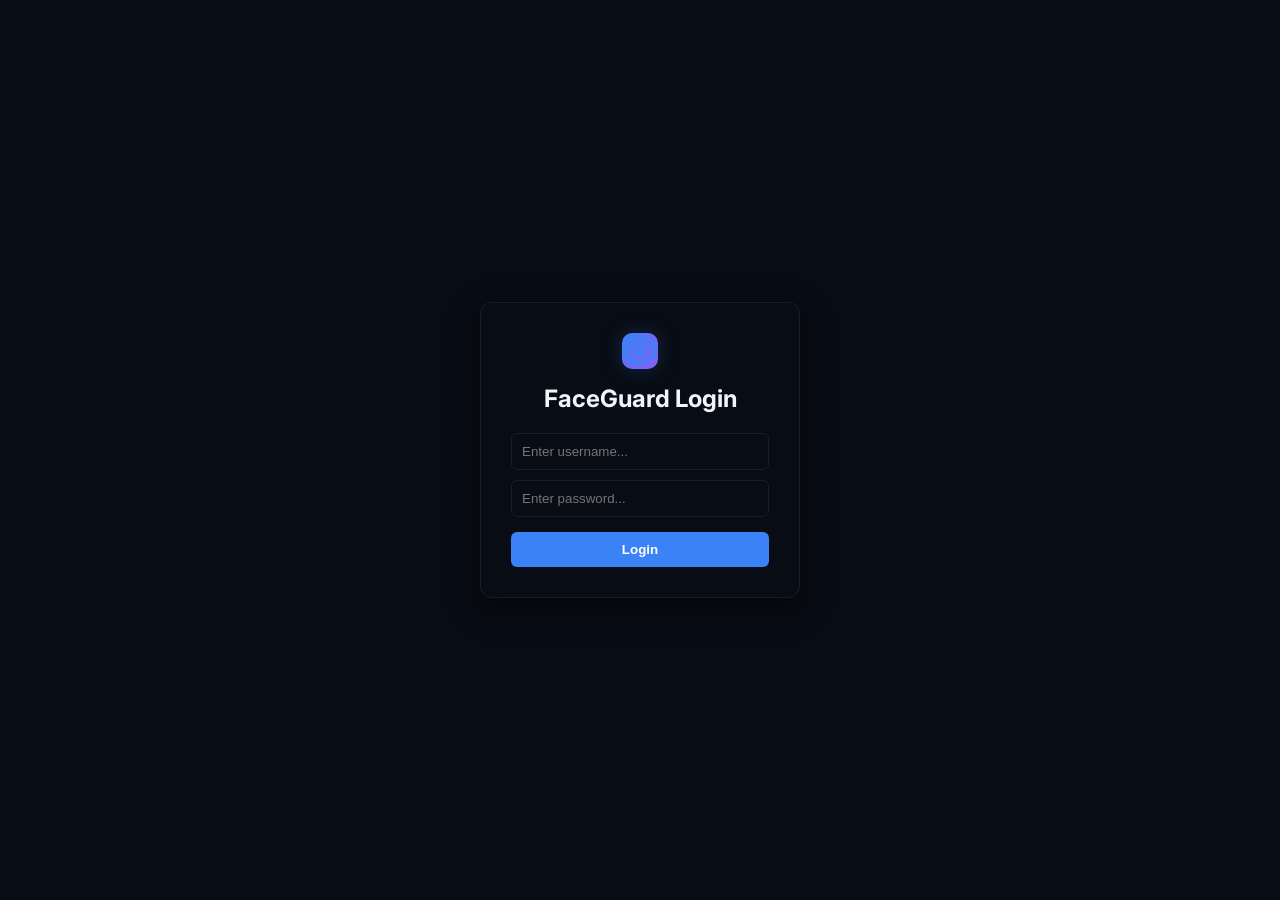
==== commit 657a3b10: "Implementação das seguintes alterações: botão de cancelar, bloquer múltiplos, proibir cadastro múlti" ====
--- a/dashboard/index.html
+++ b/dashboard/index.html
@@ -1334,10 +1334,35 @@
     .btn-primary:hover {
       background: var(--accent-light);
     }
+    /* ===================== NEW CUSTOM CSS ===================== */
+    .login-overlay { position: fixed; top: 0; left: 0; right: 0; bottom: 0; background: var(--bg-base); display: flex; align-items: center; justify-content: center; z-index: 10000; transition: opacity 0.5s; }
+    .login-box { background: var(--bg-panel); border: 1px solid var(--border); padding: 30px; border-radius: 12px; width: 320px; text-align: center; box-shadow: 0 10px 30px rgba(0,0,0,0.5); }
+    .btn-danger { background: rgba(220, 38, 38, 0.1); color: #ef4444; border: 1px solid rgba(220, 38, 38, 0.2); }
+    .btn-danger:hover { background: rgba(220, 38, 38, 0.2); }
+    .face-item { display: flex; align-items: center; justify-content: space-between; padding: 10px; border-bottom: 1px solid var(--border); }
+    .face-item:last-child { border-bottom: none; }
+    .face-item-name { flex-grow: 1; padding: 0 10px; }
+    .face-item-name input { background: transparent; border: 1px solid transparent; color: var(--text-primary); width: 100%; padding: 5px; font-family: inherit; }
+    .face-item-name input:focus { border: 1px solid var(--accent); outline: none; background: var(--bg-input); border-radius: 4px; }
   </style>
 </head>
 
 <body>
+  <div class="login-overlay" id="loginOverlay">
+    <div class="login-box">
+      <div class="logo-icon" style="margin: 0 auto 15px; color: var(--accent); display:flex; justify-content:center;">
+        <svg width="48" height="48" viewBox="0 0 24 24" fill="none" stroke="currentColor" stroke-width="2" stroke-linecap="round" stroke-linejoin="round">
+          <path d="M1 12s4-8 11-8 11 8 11 8-4 8-11 8-11-8-11-8z" />
+          <circle cx="12" cy="12" r="3" />
+        </svg>
+      </div>
+      <h2 style="margin-bottom: 20px; color: var(--text-primary);">FaceGuard Login</h2>
+      <div id="loginErrorMsg" style="display:none; color: #ef4444; background: rgba(220, 38, 38, 0.1); padding: 8px; border-radius: 6px; margin-bottom: 15px; border: 1px solid rgba(220, 38, 38, 0.2); font-size: 14px;">Invalid username or password</div>
+      <input type="text" id="loginUsername" placeholder="Enter username..." onkeydown="if(event.key === 'Enter') checkLogin()" style="width: 100%; margin-bottom: 10px; background: var(--bg-input); border: 1px solid var(--border); color: var(--text-primary); padding: 10px; border-radius: 6px; outline: none;"/>
+      <input type="password" id="loginPassword" placeholder="Enter password..." onkeydown="if(event.key === 'Enter') checkLogin()" style="width: 100%; margin-bottom: 15px; background: var(--bg-input); border: 1px solid var(--border); color: var(--text-primary); padding: 10px; border-radius: 6px; outline: none;"/>
+      <button style="width: 100%; padding: 10px; border-radius: 6px; cursor: pointer; background: var(--accent); color: white; border: none; font-weight: 600;" onclick="checkLogin()">Login</button>
+    </div>
+  </div>
 
   <!-- ===== HEADER ===== -->
   <header class="header" id="header">
@@ -1363,26 +1388,7 @@
   <!-- ===== MAIN ===== -->
   <main class="main">
 
-    <!-- CONFIG BAR -->
-    <section class="config-bar" id="configBar">
-      <div class="config-inner">
-        <div class="config-field">
-          <label for="espIpInput">
-            <svg width="14" height="14" viewBox="0 0 24 24" fill="none" stroke="currentColor" stroke-width="2">
-              <circle cx="12" cy="12" r="10" />
-              <polyline points="12 6 12 12 16 14" />
-            </svg>
-            ESP32 IP Address
-          </label>
-          <div class="input-group" style="opacity: 0.7; cursor: not-allowed;">
-            <span class="input-prefix">http://</span>
-            <input type="text" id="espIpInput" placeholder="192.168.1.xxx" value="" readonly autocomplete="off"
-              spellcheck="false" style="cursor: not-allowed;" />
-          </div>
-        </div>
-
-      </div>
-    </section>
+
 
     <!-- GRID LAYOUT -->
     <div class="grid">
@@ -1445,6 +1451,23 @@
               <line x1="23" y1="11" x2="17" y2="11" />
             </svg>
             Enroll
+          </button>
+          <button class="ctrl-btn btn-danger" id="btnCancelEnroll" onclick="cancelEnroll()" title="Cancel Enrollment" style="display: none;">
+            <svg width="15" height="15" viewBox="0 0 24 24" fill="none" stroke="currentColor" stroke-width="2">
+              <circle cx="12" cy="12" r="10"></circle>
+              <line x1="15" y1="9" x2="9" y2="15"></line>
+              <line x1="9" y1="9" x2="15" y2="15"></line>
+            </svg>
+            Cancel
+          </button>
+          <button class="ctrl-btn" id="btnManageFaces" onclick="openFacesModal()" title="Manage Faces" style="grid-column: 1 / -1;">
+            <svg width="15" height="15" viewBox="0 0 24 24" fill="none" stroke="currentColor" stroke-width="2">
+              <path d="M17 21v-2a4 4 0 0 0-4-4H5a4 4 0 0 0-4 4v2"></path>
+              <circle cx="9" cy="7" r="4"></circle>
+              <path d="M23 21v-2a4 4 0 0 0-3-3.87"></path>
+              <path d="M16 3.13a4 4 0 0 1 0 7.75"></path>
+            </svg>
+            Faces
           </button>
         </div>
 
@@ -1591,6 +1614,31 @@
     </div>
   </div>
 
+  <!-- MANAGE FACES MODAL -->
+  <div class="modal-backdrop" id="facesModalBackdrop" style="display:none;">
+    <div class="modal-box" style="width: 400px; max-height: 80vh; display: flex; flex-direction: column;">
+      <div class="modal-header">
+        <h3>Manage Faces</h3>
+        <button class="modal-close" onclick="closeFacesModal()">
+          <svg width="20" height="20" viewBox="0 0 24 24" fill="none" stroke="currentColor" stroke-width="2">
+            <line x1="18" y1="6" x2="6" y2="18" />
+            <line x1="6" y1="6" x2="18" y2="18" />
+          </svg>
+        </button>
+      </div>
+      <div class="modal-body" style="overflow-y: auto; flex-grow: 1;">
+        <div id="facesListLoading" style="text-align:center; padding:20px; color:var(--text-muted);">Loading...</div>
+        <div id="facesListContainer" style="display:none;"></div>
+      </div>
+      <div class="modal-footer" style="justify-content: space-between;">
+        <button class="btn-danger" id="btnDeleteSelectedFaces" onclick="deleteSelectedFaces()" style="display:none; padding:8px 12px; border-radius:6px; cursor:pointer;">Delete Selected</button>
+        <div>
+          <button class="btn-secondary" onclick="closeFacesModal()">Close</button>
+        </div>
+      </div>
+    </div>
+  </div>
+
   <!-- TOAST NOTIFICATION -->
   <div class="toast-container" id="toastContainer"></div>
 
@@ -1620,15 +1668,36 @@
       totalDenied: 0,
       statusPollInterval: null,
       lastEnrollStatus: 'idle',
-      lastEnrollMsg: '-'
+      lastEnrollMsg: '-',
+      facesList: []
     };
     let lastAccessStateStr = "-";
 
+    function checkLogin() {
+      const user = document.getElementById('loginUsername').value.trim();
+      const pwd = document.getElementById('loginPassword').value;
+      const errorMsg = document.getElementById('loginErrorMsg');
+      if (user === 'admin' && pwd === 'admin123') {
+        sessionStorage.setItem('faceGuardLoggedIn', 'true');
+        errorMsg.style.display = 'none';
+        document.getElementById('loginOverlay').style.opacity = '0';
+        setTimeout(() => document.getElementById('loginOverlay').style.display = 'none', 500);
+      } else {
+        errorMsg.style.display = 'block';
+        showToast('Invalid login or password', 'error');
+      }
+    }
+
     /* ===================== INIT ===================== */
     window.addEventListener('DOMContentLoaded', () => {
+      if (sessionStorage.getItem('faceGuardLoggedIn') !== 'true') {
+        document.getElementById('loginOverlay').style.display = 'flex';
+      } else {
+        document.getElementById('loginOverlay').style.display = 'none';
+      }
+
       const savedIp = state.esp32Ip;
       if (savedIp) {
-        document.getElementById('espIpInput').value = savedIp;
         setTimeout(connectToESP, 100);
       }
 
@@ -1640,10 +1709,9 @@
 
     /* ===================== CONNECTION ===================== */
     function connectToESP() {
-      const rawIp = document.getElementById('espIpInput').value.trim();
+      const rawIp = state.esp32Ip;
       if (!rawIp) {
-        showToast('Enter the ESP32 IP!', 'warning');
-        document.getElementById('espIpInput').focus();
+        showToast('IP not configured', 'warning');
         return;
       }
 
@@ -1797,14 +1865,27 @@
 
       // Handle enrollment status
       if (data.enroll_status && data.enroll_msg) {
-        if (data.enroll_status === 'capturing' && data.enroll_msg !== state.lastEnrollMsg) {
-          addLogEntry('info', 'Enrollment Progress', data.enroll_msg);
-        } else if (data.enroll_status === 'success' && state.lastEnrollStatus !== 'success') {
-          showToast(`Enrollment Successful: ${data.enroll_msg}`, 'success');
-          addLogEntry('granted', 'Enrollment Completed', data.enroll_msg);
-        } else if (data.enroll_status === 'failed' && state.lastEnrollStatus !== 'failed') {
-          showToast(`Enrollment Failed: ${data.enroll_msg}`, 'error');
-          addLogEntry('denied', 'Enrollment Failed', data.enroll_msg);
+        if (data.enroll_status === 'capturing') {
+          document.getElementById('btnCancelEnroll').style.display = 'inline-flex';
+          document.getElementById('btnOpenEnrollModal').disabled = true;
+          document.getElementById('btnOpenEnrollModal').style.opacity = '0.5';
+          if (data.enroll_msg !== state.lastEnrollMsg) {
+            addLogEntry('info', 'Enrollment Progress', data.enroll_msg);
+          }
+        } else {
+          document.getElementById('btnCancelEnroll').style.display = 'none';
+          document.getElementById('btnOpenEnrollModal').disabled = false;
+          document.getElementById('btnOpenEnrollModal').style.opacity = '1';
+          if (data.enroll_status === 'success' && state.lastEnrollStatus !== 'success') {
+            showToast(`Enrollment Successful: ${data.enroll_msg}`, 'success');
+            addLogEntry('granted', 'Enrollment Completed', data.enroll_msg);
+          } else if (data.enroll_status === 'failed' && state.lastEnrollStatus !== 'failed') {
+            showToast(`Enrollment Failed: ${data.enroll_msg}`, 'error');
+            addLogEntry('denied', 'Enrollment Failed', data.enroll_msg);
+          } else if (data.enroll_status === 'cancelled' && state.lastEnrollStatus !== 'cancelled') {
+            showToast(`Enrollment Cancelled`, 'warning');
+            addLogEntry('info', 'Enrollment Cancelled', data.enroll_msg);
+          }
         }
         state.lastEnrollStatus = data.enroll_status;
         state.lastEnrollMsg = data.enroll_msg;
@@ -1851,15 +1932,21 @@
     }
 
     function openEnrollModal() {
-      const modal = document.getElementById('enrollModalBackdrop');
-      const input = document.getElementById('enrollNameInput');
-      if (modal) {
-        modal.style.display = 'flex';
-        if (input) {
-          input.value = '';
-          input.focus();
+      if (state.lastEnrollStatus === 'capturing') {
+        showToast('Enrollment already in progress!', 'warning');
+        return;
+      }
+      fetchFaces(false).then(() => {
+        const modal = document.getElementById('enrollModalBackdrop');
+        const input = document.getElementById('enrollNameInput');
+        if (modal) {
+          modal.style.display = 'flex';
+          if (input) {
+            input.value = '';
+            input.focus();
+          }
         }
-      }
+      });
     }
 
     function closeEnrollModal() {
@@ -1872,16 +1959,120 @@
     async function confirmEnroll() {
       const nameInput = document.getElementById('enrollNameInput');
       const nameVal = nameInput ? nameInput.value.trim() : '';
-      const extraParams = nameVal ? `&name=${encodeURIComponent(nameVal)}` : '';
+      if (!nameVal) {
+        showToast('Name cannot be empty', 'warning');
+        return;
+      }
+      if (state.facesList.includes(nameVal)) {
+        showToast('Name already exists!', 'error');
+        return;
+      }
+      const extraParams = `&name=${encodeURIComponent(nameVal)}`;
 
       closeEnrollModal();
 
       const ok = await sendControl('m', extraParams);
       if (ok) {
-        const nameStr = nameVal ? ` (${nameVal})` : '';
-        showToast(`📸 Multiple enrollment started! Look at the camera.${nameStr}`, 'warning');
-        addLogEntry('info', 'Enrollment started', `Waiting for face...${nameStr}`);
-      }
+        showToast(`📸 Multiple enrollment started! Look at the camera. (${nameVal})`, 'warning');
+        addLogEntry('info', 'Enrollment started', `Waiting for face... (${nameVal})`);
+      }
+    }
+
+    async function cancelEnroll() {
+      const ok = await sendControl('x');
+      if (ok) {
+        showToast('Cancelling enrollment...', 'info');
+      }
+    }
+
+    /* ===================== FACES MANAGEMENT ===================== */
+    async function fetchFaces(render = true) {
+      if (!state.connected) return;
+      try {
+        const res = await fetch(`http://${state.esp32Ip}/faces`, { signal: AbortSignal.timeout(3000) });
+        if (res.ok) {
+          state.facesList = await res.json();
+          if (render) renderFacesList();
+        }
+      } catch (e) {
+        console.error('Error fetching faces:', e);
+      }
+    }
+
+    function openFacesModal() {
+      document.getElementById('facesModalBackdrop').style.display = 'flex';
+      document.getElementById('facesListLoading').style.display = 'block';
+      document.getElementById('facesListContainer').style.display = 'none';
+      document.getElementById('btnDeleteSelectedFaces').style.display = 'none';
+      fetchFaces();
+    }
+
+    function closeFacesModal() {
+      document.getElementById('facesModalBackdrop').style.display = 'none';
+    }
+
+    function renderFacesList() {
+      document.getElementById('facesListLoading').style.display = 'none';
+      const container = document.getElementById('facesListContainer');
+      container.style.display = 'block';
+      if (state.facesList.length === 0) {
+        container.innerHTML = '<div style="text-align:center; color:var(--text-muted); padding: 10px;">No faces registered.</div>';
+        document.getElementById('btnDeleteSelectedFaces').style.display = 'none';
+        return;
+      }
+      document.getElementById('btnDeleteSelectedFaces').style.display = 'inline-block';
+      container.innerHTML = state.facesList.map((name, i) => `
+        <div class="face-item">
+          <input type="checkbox" class="face-checkbox" value="${escapeHtml(name)}" />
+          <div class="face-item-name">
+            <input type="text" id="faceName_${i}" value="${escapeHtml(name)}" onblur="renameFace('${escapeHtml(name)}', 'faceName_${i}')" onkeydown="if(event.key === 'Enter') this.blur()" />
+          </div>
+          <button class="btn-danger" style="padding: 4px 8px; font-size: 12px; border-radius: 4px;" onclick="deleteFace('${escapeHtml(name)}')">Delete</button>
+        </div>
+      `).join('');
+    }
+
+    async function deleteFace(name) {
+      if (!confirm(`Delete face '${name}'?`)) return;
+      document.getElementById('facesListLoading').style.display = 'block';
+      document.getElementById('facesListContainer').style.display = 'none';
+      await sendControl('k', `&name=${encodeURIComponent(name)}`);
+      showToast(`Face '${name}' deleted`, 'success');
+      setTimeout(fetchFaces, 500);
+    }
+
+    async function renameFace(oldName, inputId) {
+      const newName = document.getElementById(inputId).value.trim();
+      if (!newName || newName === oldName) {
+        document.getElementById(inputId).value = oldName;
+        return;
+      }
+      if (state.facesList.includes(newName)) {
+        showToast('Name already exists!', 'error');
+        document.getElementById(inputId).value = oldName;
+        return;
+      }
+      document.getElementById('facesListLoading').style.display = 'block';
+      document.getElementById('facesListContainer').style.display = 'none';
+      await sendControl('e', `&name=${encodeURIComponent(oldName)}&newname=${encodeURIComponent(newName)}`);
+      showToast(`Face renamed to '${newName}'`, 'success');
+      setTimeout(fetchFaces, 500);
+    }
+
+    async function deleteSelectedFaces() {
+      const checkboxes = document.querySelectorAll('.face-checkbox:checked');
+      if (checkboxes.length === 0) return;
+      if (!confirm(`Delete ${checkboxes.length} selected face(s)?`)) return;
+      
+      document.getElementById('facesListLoading').style.display = 'block';
+      document.getElementById('facesListContainer').style.display = 'none';
+      
+      for (const cb of checkboxes) {
+        await sendControl('k', `&name=${encodeURIComponent(cb.value)}`);
+        await new Promise(r => setTimeout(r, 600)); 
+      }
+      showToast('Selected faces deleted', 'success');
+      fetchFaces();
     }
 
     function updateControlButtons() {
